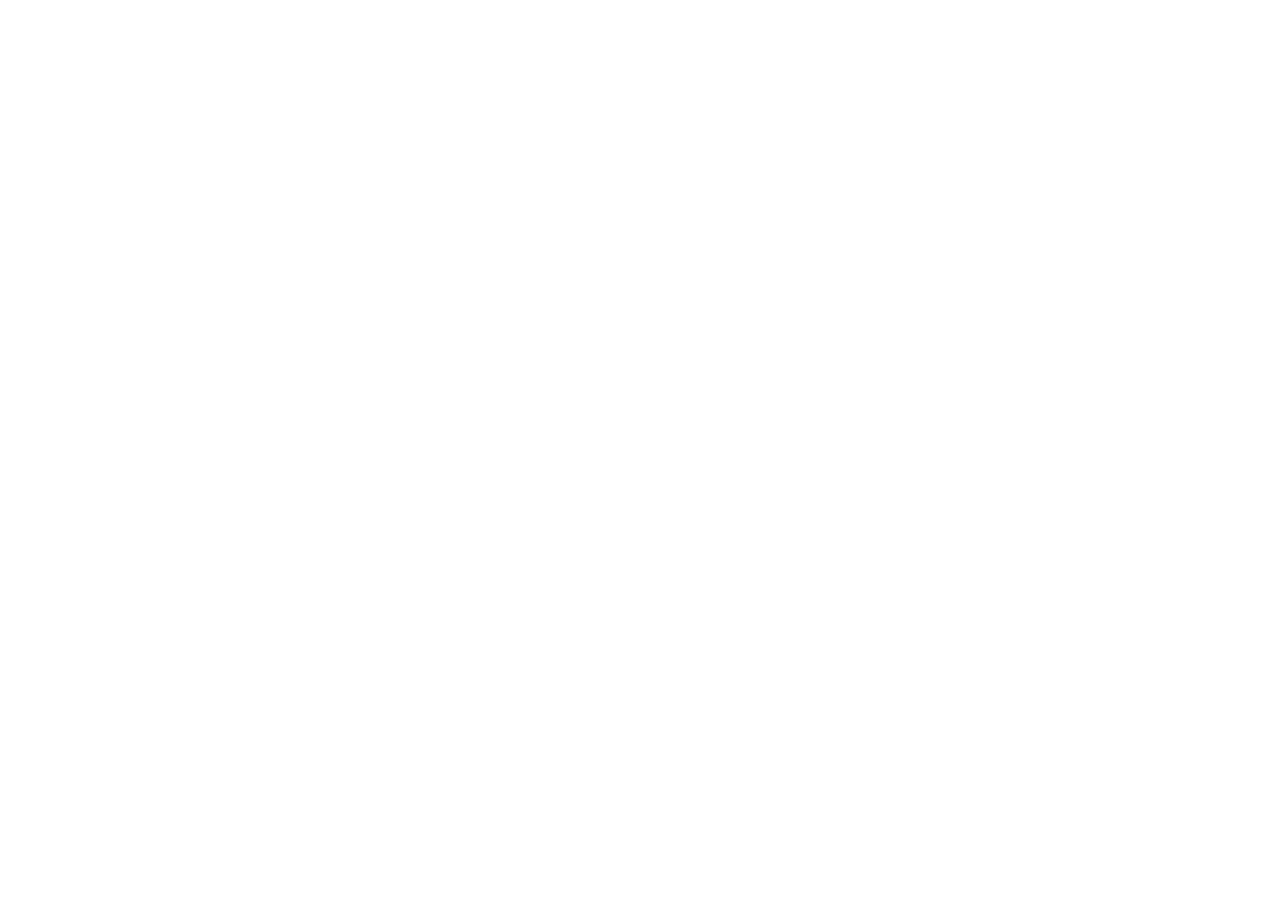
==== index.html @ 5b67c798 "blank project" ====
<!DOCTYPE html>
<html lang="en">

<head>
    <meta content="text/html" charset="UTF-8">
    <meta name="viewport" content="width=device-width, initial-scale=1">
    <meta name="description" content="Personal website/blog">
    <meta name="author" content="Mateusz Konach">
    <meta rel="icon" href="assets/img/favicon.ico">
    <title>MK developer </title>
    <link href="assets/css/font-awesome-4.7.0/css/font-awesome.min.css" rel="stylesheet">
    <!--[if lt IE 9]>
      <script src="https://oss.maxcdn.com/html5shiv/3.7.3/html5shiv.min.js"></script>
      <script src="https://oss.maxcdn.com/respond/1.4.2/respond.min.js"></script>
    <![endif]-->
</head>



<body>

    <!-- ============================= HEADER =============================  -->

    <header></header>

    <!-- ============================= HERO =============================  -->
    <section></section>

    <!-- ============================= OPT IN SECTION =============================  -->
    <section></section>

    <!-- ============================= BOOST YOUR INCOME =============================  -->

    <section></section>

    <!-- ============================= WHO BENEFITS =============================  -->

    <section></section>

    <!-- ============================= COURSE FEATURES =============================  -->

    <section></section>

    <!-- ============================= VIDEO FEATURE =============================  -->

    <section></section>

    <!-- ============================= INSTRUCTOR =============================  -->

    <section></section>

    <!-- ============================= TESTIMONALS =============================  -->

    <section></section>

    <!-- ============================= SIGN UP SECTION =============================  -->

    <section></section>


    <!-- ============================= FOOTER =============================  -->

    <footer></footer>

    <!-- ============================= MODAL =============================  -->

    <div></div>

    <!-- ============================= BOOTSTRAP CORE  =============================  -->
    <script src="https://code.jquery.com/jquery-3.1.1.min.js" integrity="sha256-hVVnYaiADRTO2PzUGmuLJr8BLUSjGIZsDYGmIJLv2b8=" crossorigin="anonymous"></script>
    <script src="assets/js/jquery-3.1.1.min.js"></script>
</body>

</html>
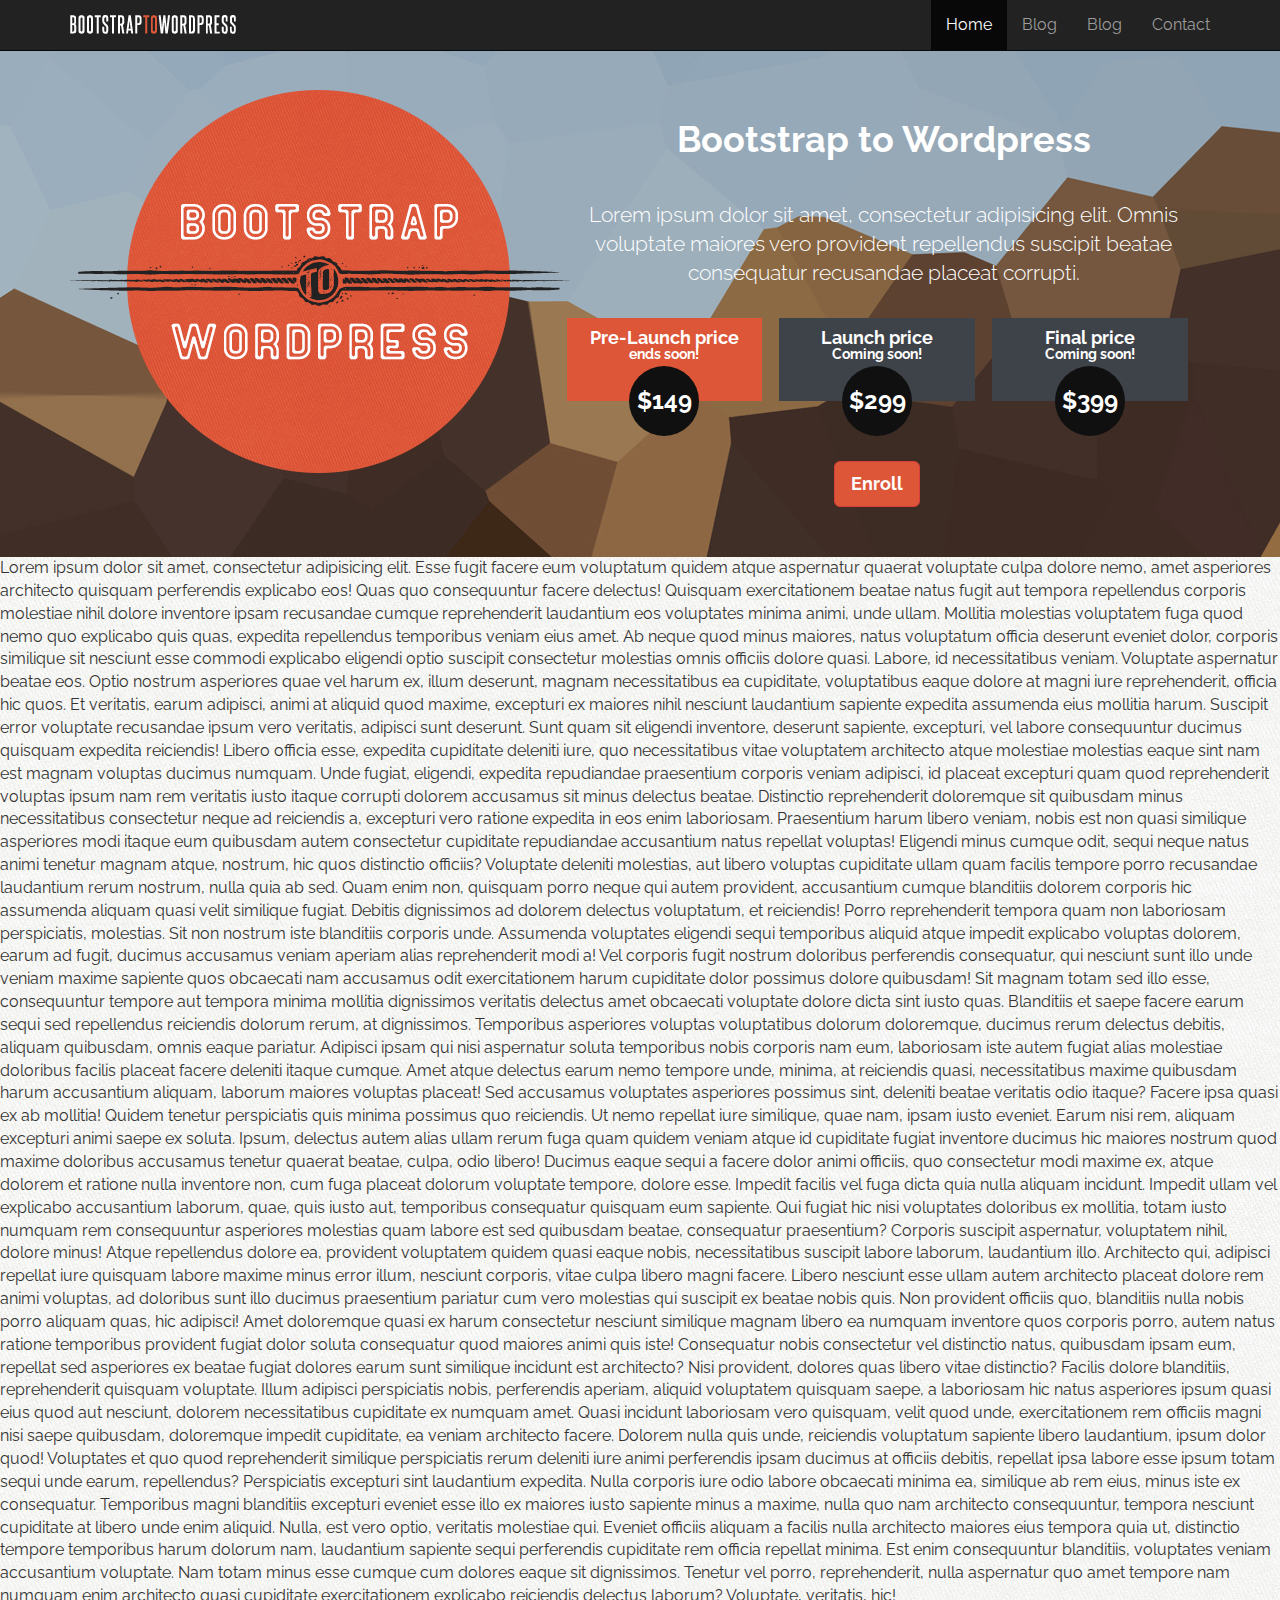
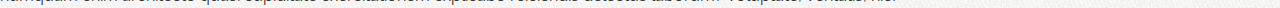
==== commit 30e1a392: "paralax effect" ====
--- a/index.html
+++ b/index.html
@@ -8,7 +8,15 @@
     <meta name="author" content="Mateusz Konach">
     <meta rel="icon" href="assets/img/favicon.ico">
     <title>MK developer </title>
+    <!--    Awesome icons-->
     <link href="assets/css/font-awesome-4.7.0/css/font-awesome.min.css" rel="stylesheet">
+    <!--    Css-->
+    <link rel="stylesheet" href="assets/css/bootstrap.min.css">
+    <link rel="stylesheet" href="assets/css/custom.css">
+    <!--    Google fonts-->
+
+    <link href="https://fonts.googleapis.com/css?family=Raleway:400,700" rel="stylesheet">
+    <link href="https://fonts.googleapis.com/css?family=Montserrat:400,400i,700,700i" rel="stylesheet">
     <!--[if lt IE 9]>
       <script src="https://oss.maxcdn.com/html5shiv/3.7.3/html5shiv.min.js"></script>
       <script src="https://oss.maxcdn.com/respond/1.4.2/respond.min.js"></script>
@@ -21,13 +29,82 @@
 
     <!-- ============================= HEADER =============================  -->
 
-    <header></header>
+    <header class="site-header" role="banner">
+        <!-- ============================= Navbar =============================  -->
+        <div class="navbar-wrapper">
+            <nav class="navbar navbar-inverse navbar-fixed-top" role="navigation">
+                <div class="container">
+                    <!-- Brand and toggle get grouped for better mobile display -->
+                    <div class="navbar-header">
+                        <button type="button" class="navbar-toggle collapsed" data-toggle="collapse" data-target=".navbar-collapse">
+                            <span class="sr-only">Toggle navigation</span>
+                            <span class="icon-bar"></span>
+                            <span class="icon-bar"></span>
+                            <span class="icon-bar"></span>
+                        </button>
+                        <a class="navbar-brand" href="#"><img src="assets/img/logo.png" alt="Bootstrap to Wordpress "></a>
+                    </div>
+
+                    <!-- Collect the nav links, forms, and other content for toggling -->
+                    <div class="collapse navbar-collapse">
+                        <ul class="nav navbar-nav navbar-right">
+                            <li class="active"><a href="#">Home</a></li>
+                            <li>
+                                <a href="blog.html">Blog</a>
+                            </li>
+                            <li>
+                                <a href="resources.html">Blog</a>
+                            </li>
+                            <li>
+                                <a href="contact.html">Contact</a>
+                            </li>
+                        </ul>
+                    </div>
+                    <!-- /.navbar-collapse -->
+                </div>
+                <!-- /.container-fluid -->
+            </nav>
+        </div>
+        <!--wrapper-->
+    </header>
 
     <!-- ============================= HERO =============================  -->
-    <section></section>
+    <section class="hero" data-type="background" data-speed="5">
+        <article>
+            <div class="container clearfix">
+                <div class="row">
+                    <div class="col-sm-5"><img src="assets/img/logo-badge.png" alt="Bootstrap to wordpress badge" class="logo"></div>
+                    <div class="col-sm-7 hero-text">
+                        <h1>Bootstrap to Wordpress</h1>
+                        <p class="lead">Lorem ipsum dolor sit amet, consectetur adipisicing elit. Omnis voluptate maiores vero provident repellendus suscipit beatae consequatur recusandae placeat corrupti.</p>
+                        <div class="price-timeline">
+
+                            <div class="price active">
+                                <h4> Pre-Launch price <small>ends soon!</small></h4>
+                                <span>$149</span></div>
+                            <div class="price ">
+
+                                <h4>Launch price <small>Coming soon!</small></h4>
+                                <span>$299</span>
+                            </div>
+                            <div class="price ">
+                                <h4>Final price <small>Coming soon!</small></h4>
+                                <span>$399</span></div>
+                        </div>
+                        <p>
+                            <a href="" class="btn btn-lg btn-danger">Enroll</a>
+                        </p>
+                    </div>
+                </div>
+            </div>
+        </article>
+    </section>
 
     <!-- ============================= OPT IN SECTION =============================  -->
-    <section></section>
+    <section>
+        Lorem ipsum dolor sit amet, consectetur adipisicing elit. Esse fugit facere eum voluptatum quidem atque aspernatur quaerat voluptate culpa dolore nemo, amet asperiores architecto quisquam perferendis explicabo eos! Quas quo consequuntur facere delectus! Quisquam exercitationem beatae natus fugit aut tempora repellendus corporis molestiae nihil dolore inventore ipsam recusandae cumque reprehenderit laudantium eos voluptates minima animi, unde ullam. Mollitia molestias voluptatem fuga quod nemo quo explicabo quis quas, expedita repellendus temporibus veniam eius amet. Ab neque quod minus maiores, natus voluptatum officia deserunt eveniet dolor, corporis similique sit nesciunt esse commodi explicabo eligendi optio suscipit consectetur molestias omnis officiis dolore quasi. Labore, id necessitatibus veniam. Voluptate aspernatur beatae eos. Optio nostrum asperiores quae vel harum ex, illum deserunt, magnam necessitatibus ea cupiditate, voluptatibus eaque dolore at magni iure reprehenderit, officia hic quos. Et veritatis, earum adipisci, animi at aliquid quod maxime, excepturi ex maiores nihil nesciunt laudantium sapiente expedita assumenda eius mollitia harum. Suscipit error voluptate recusandae ipsum vero veritatis, adipisci sunt deserunt. Sunt quam sit eligendi inventore, deserunt sapiente, excepturi, vel labore consequuntur ducimus quisquam expedita reiciendis! Libero officia esse, expedita cupiditate deleniti iure, quo necessitatibus vitae voluptatem architecto atque molestiae molestias eaque sint nam est magnam voluptas ducimus numquam. Unde fugiat, eligendi, expedita repudiandae praesentium corporis veniam adipisci, id placeat excepturi quam quod reprehenderit voluptas ipsum nam rem veritatis iusto itaque corrupti dolorem accusamus sit minus delectus beatae. Distinctio reprehenderit doloremque sit quibusdam minus necessitatibus consectetur neque ad reiciendis a, excepturi vero ratione expedita in eos enim laboriosam. Praesentium harum libero veniam, nobis est non quasi similique asperiores modi itaque eum quibusdam autem consectetur cupiditate repudiandae accusantium natus repellat voluptas! Eligendi minus cumque odit, sequi neque natus animi tenetur magnam atque, nostrum, hic quos distinctio officiis? Voluptate deleniti molestias, aut libero voluptas cupiditate ullam quam facilis tempore porro recusandae laudantium rerum nostrum, nulla quia ab sed. Quam enim non, quisquam porro neque qui autem provident, accusantium cumque blanditiis dolorem corporis hic assumenda aliquam quasi velit similique fugiat. Debitis dignissimos ad dolorem delectus voluptatum, et reiciendis! Porro reprehenderit tempora quam non laboriosam perspiciatis, molestias. Sit non nostrum iste blanditiis corporis unde. Assumenda voluptates eligendi sequi temporibus aliquid atque impedit explicabo voluptas dolorem, earum ad fugit, ducimus accusamus veniam aperiam alias reprehenderit modi a! Vel corporis fugit nostrum doloribus perferendis consequatur, qui nesciunt sunt illo unde veniam maxime sapiente quos obcaecati nam accusamus odit exercitationem harum cupiditate dolor possimus dolore quibusdam! Sit magnam totam sed illo esse, consequuntur tempore aut tempora minima mollitia dignissimos veritatis delectus amet obcaecati voluptate dolore dicta sint iusto quas. Blanditiis et saepe facere earum sequi sed repellendus reiciendis dolorum rerum, at dignissimos. Temporibus asperiores voluptas voluptatibus dolorum doloremque, ducimus rerum delectus debitis, aliquam quibusdam, omnis eaque pariatur. Adipisci ipsam qui nisi aspernatur soluta temporibus nobis corporis nam eum, laboriosam iste autem fugiat alias molestiae doloribus facilis placeat facere deleniti itaque cumque. Amet atque delectus earum nemo tempore unde, minima, at reiciendis quasi, necessitatibus maxime quibusdam harum accusantium aliquam, laborum maiores voluptas placeat! Sed accusamus voluptates asperiores possimus sint, deleniti beatae veritatis odio itaque? Facere ipsa quasi ex ab mollitia! Quidem tenetur perspiciatis quis minima possimus quo reiciendis. Ut nemo repellat iure similique, quae nam, ipsam iusto eveniet. Earum nisi rem, aliquam excepturi animi saepe ex soluta. Ipsum, delectus autem alias ullam rerum fuga quam quidem veniam atque id cupiditate fugiat inventore ducimus hic maiores nostrum quod maxime doloribus accusamus tenetur quaerat beatae, culpa, odio libero! Ducimus eaque sequi a facere dolor animi officiis, quo consectetur modi maxime ex, atque dolorem et ratione nulla inventore non, cum fuga placeat dolorum voluptate tempore, dolore esse. Impedit facilis vel fuga dicta quia nulla aliquam incidunt. Impedit ullam vel explicabo accusantium laborum, quae, quis iusto aut, temporibus consequatur quisquam eum sapiente. Qui fugiat hic nisi voluptates doloribus ex mollitia, totam iusto numquam rem consequuntur asperiores molestias quam labore est sed quibusdam beatae, consequatur praesentium? Corporis suscipit aspernatur, voluptatem nihil, dolore minus! Atque repellendus dolore ea, provident voluptatem quidem quasi eaque nobis, necessitatibus suscipit labore laborum, laudantium illo. Architecto qui, adipisci repellat iure quisquam labore maxime minus error illum, nesciunt corporis, vitae culpa libero magni facere. Libero nesciunt esse ullam autem architecto placeat dolore rem animi voluptas, ad doloribus sunt illo ducimus praesentium pariatur cum vero molestias qui suscipit ex beatae nobis quis. Non provident officiis quo, blanditiis nulla nobis porro aliquam quas, hic adipisci! Amet doloremque quasi ex harum consectetur nesciunt similique magnam libero ea numquam inventore quos corporis porro, autem natus ratione temporibus provident fugiat dolor soluta consequatur quod maiores animi quis iste! Consequatur nobis consectetur vel distinctio natus, quibusdam ipsam eum, repellat sed asperiores ex beatae fugiat dolores earum sunt similique incidunt est architecto? Nisi provident, dolores quas libero vitae distinctio? Facilis dolore blanditiis, reprehenderit quisquam voluptate. Illum adipisci perspiciatis nobis, perferendis aperiam, aliquid voluptatem quisquam saepe, a laboriosam hic natus asperiores ipsum quasi eius quod aut nesciunt, dolorem necessitatibus cupiditate ex numquam amet. Quasi incidunt laboriosam vero quisquam, velit quod unde, exercitationem rem officiis magni nisi saepe quibusdam, doloremque impedit cupiditate, ea veniam architecto facere. Dolorem nulla quis unde, reiciendis voluptatum sapiente libero laudantium, ipsum dolor quod! Voluptates et quo quod reprehenderit similique perspiciatis rerum deleniti iure animi perferendis ipsam ducimus at officiis debitis, repellat ipsa labore esse ipsum totam sequi unde earum, repellendus? Perspiciatis excepturi sint laudantium expedita. Nulla corporis iure odio labore obcaecati minima ea, similique ab rem eius, minus iste ex consequatur. Temporibus magni blanditiis excepturi eveniet esse illo ex maiores iusto sapiente minus a maxime, nulla quo nam architecto consequuntur, tempora nesciunt cupiditate at libero unde enim aliquid. Nulla, est vero optio, veritatis molestiae qui. Eveniet officiis aliquam a facilis nulla architecto maiores eius tempora quia ut, distinctio tempore temporibus harum dolorum nam, laudantium sapiente sequi perferendis cupiditate rem officia repellat minima. Est enim consequuntur blanditiis, voluptates veniam accusantium voluptate. Nam totam minus esse cumque cum dolores eaque sit dignissimos. Tenetur vel porro, reprehenderit, nulla aspernatur quo amet tempore nam numquam enim architecto quasi cupiditate exercitationem explicabo reiciendis delectus laborum? Voluptate, veritatis, hic!
+
+    </section>
 
     <!-- ============================= BOOST YOUR INCOME =============================  -->
 
@@ -69,6 +146,8 @@
     <!-- ============================= BOOTSTRAP CORE  =============================  -->
     <script src="https://code.jquery.com/jquery-3.1.1.min.js" integrity="sha256-hVVnYaiADRTO2PzUGmuLJr8BLUSjGIZsDYGmIJLv2b8=" crossorigin="anonymous"></script>
     <script src="assets/js/jquery-3.1.1.min.js"></script>
+    <script src="assets/js/bootstrap.min.js"></script>
+    <script src="assets/js/main.js"></script>
 </body>
 
 </html>--- a/assets/css/custom.css
+++ b/assets/css/custom.css
@@ -0,0 +1,118 @@
+/* GENERAL*/
+
+body {
+    margin-top: 50px;
+    font-family: 'Monsterrat', 'Raleway', Helvetica, sans-serif;
+    font-size: 16px;
+    background: url(../img/tile.jpg) top left repeat;
+}
+
+
+/* GLOBAL */
+
+h1,
+h2,
+h3,
+h4,
+h5,
+h6 {
+    -webkit-font-smoothing: antialiased;
+    text-rendering: optimizeLegibility;
+    font-weight: bold;
+}
+
+h1 {
+    font-weight: 3em;
+}
+
+h1,
+h2 {
+    margin: 0 0 40px;
+}
+
+h3 {
+    margin: 20px 0;
+}
+
+h4 {
+    font-size: 18px;
+}
+
+.btn {
+    font-weight: bold;
+}
+
+.btn-danger {
+    background-color: #dd5638;
+    border-collapse: #d95131;
+}
+
+
+/* HERO */
+
+.hero {
+    background: url(../img/hero-bg.jpg) 50% 0 repeat fixed;
+    min-height: 500px;
+    padding: 40px 0;
+    color: white;
+    -webkit-font-smoothing: antialiased;
+    text-rendering: optimizeLegibility;
+}
+
+.hero article {
+    width: 100%;
+    text-align: center;
+}
+
+.hero .hero-text {
+    margin-top: 30px;
+}
+
+.price-timeline {
+    margin: 30px 0 60px;
+    text-align: center;
+}
+
+.price-timeline .price {
+    display: inline-block;
+    margin: 0 2% 0 0;
+    width: 30%;
+    background: #3e4249;
+    padding: 10px 20px 30px;
+    position: relative;
+    vertical-align: top;
+}
+
+.price-timeline .price.active {
+    background: #dd5638;
+}
+
+.price-timeline .price span {
+    background: #101010;
+    display: block;
+    height: 70px;
+    width: 70px;
+    text-align: center;
+    line-height: 70px;
+    font-weight: bold;
+    font-size: 24px;
+    border-radius: 50%;
+    position: absolute;
+    bottom: -35px;
+    left: 50%;
+    margin-left: -35px;
+}
+
+.price-timeline h4 {
+    margin: 0 0 10px;
+}
+
+.price-timeline h4 small {
+    color: white;
+    font-weight: bold;
+    display: block;
+}
+
+.hero .btn {
+    margin: 0 2% 0 0;
+}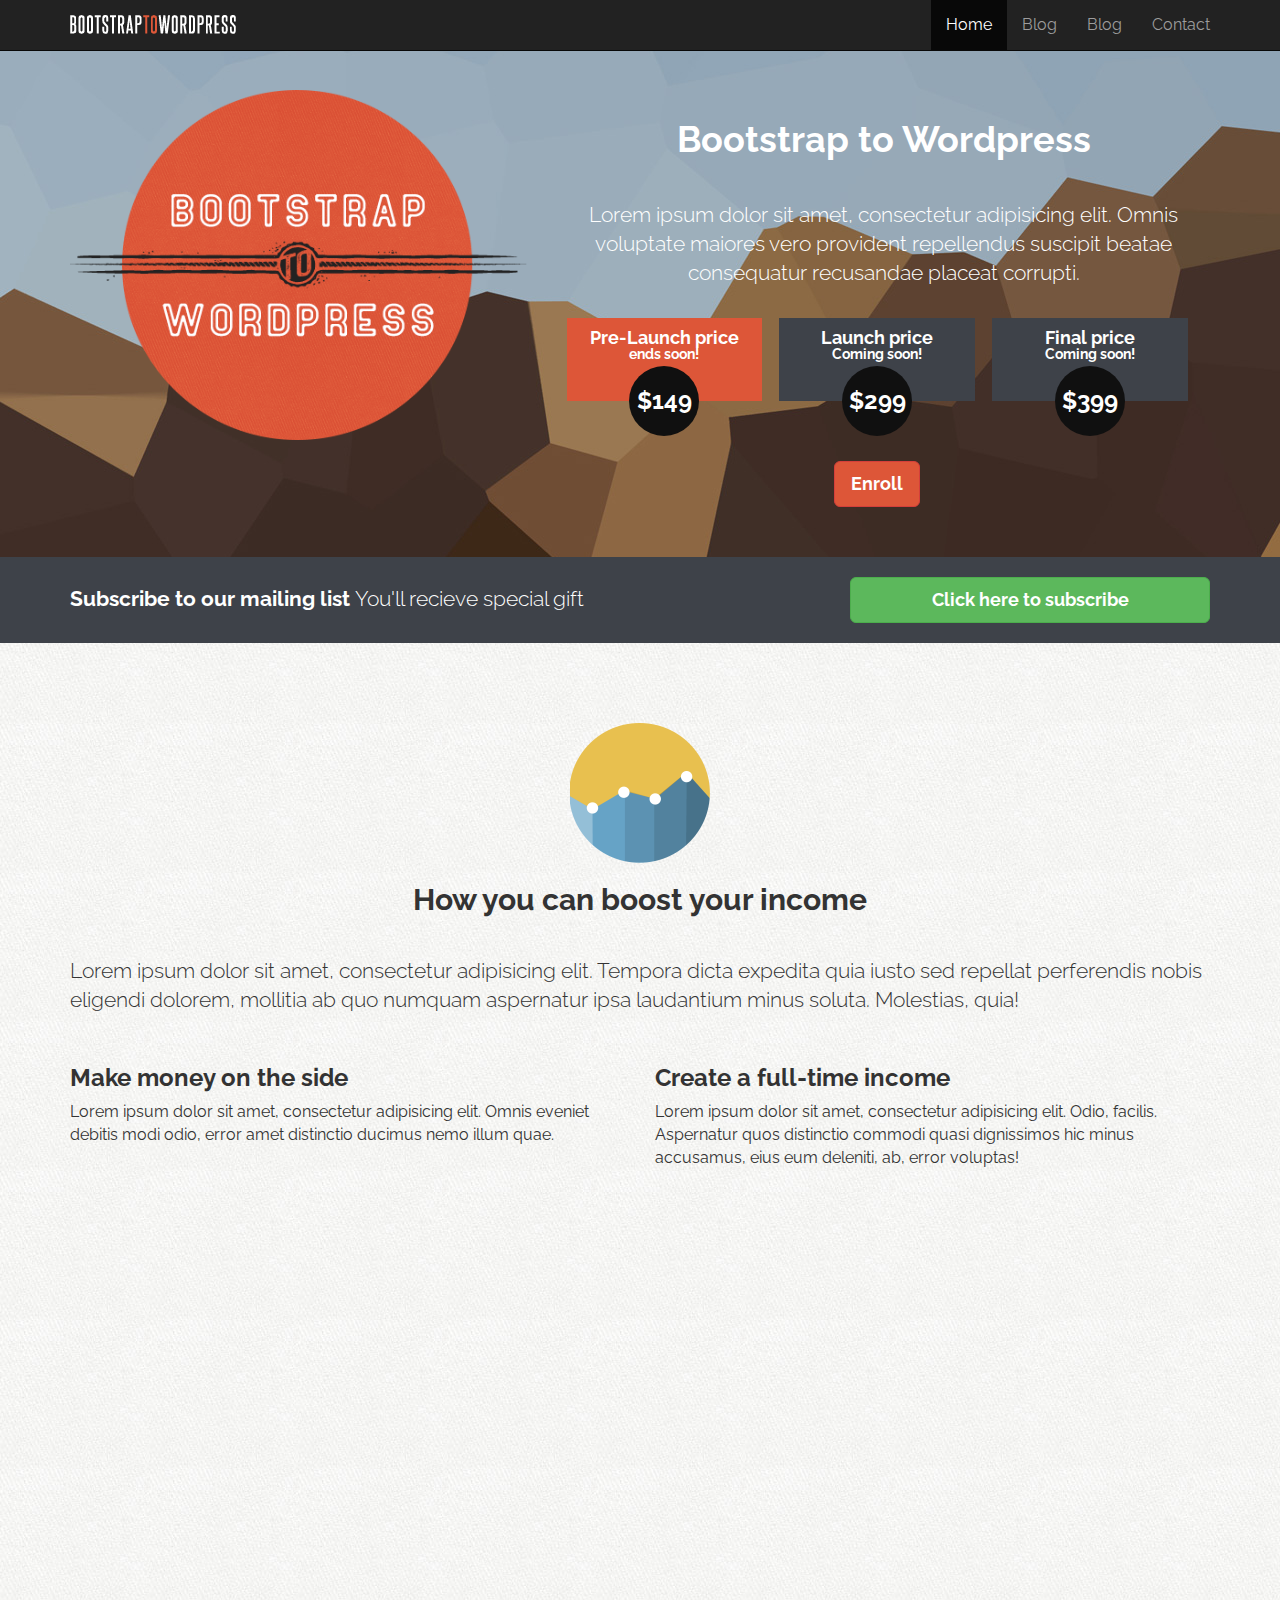
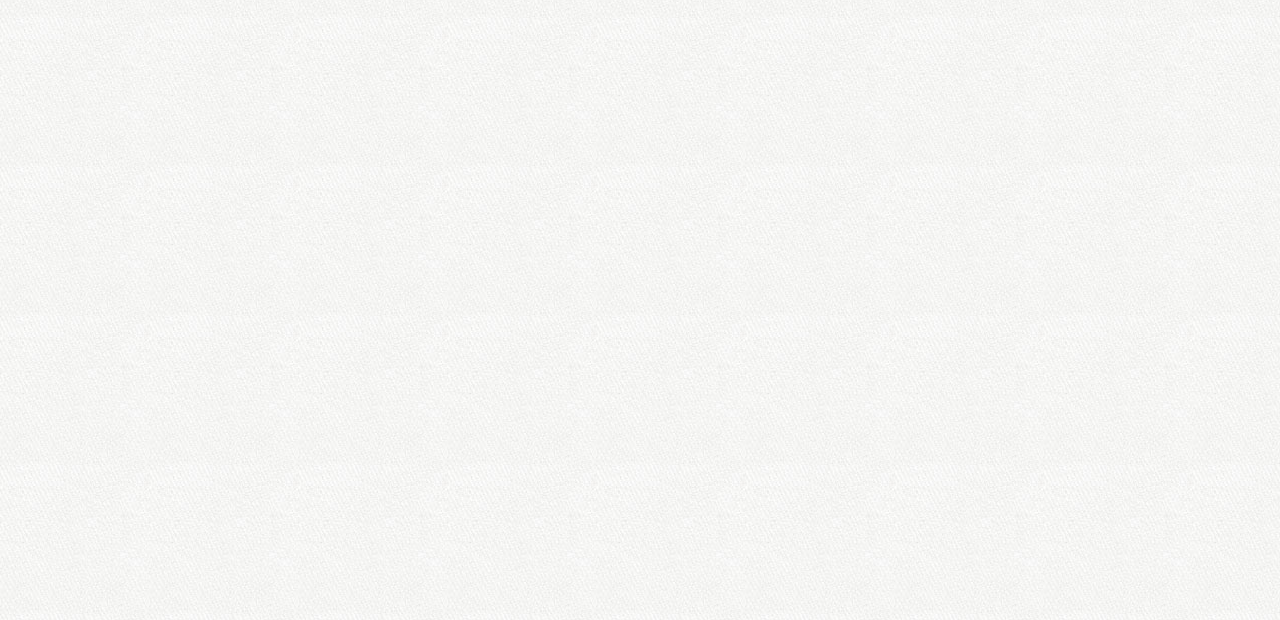
==== commit ff37d73c: "boost your income" ====
--- a/index.html
+++ b/index.html
@@ -101,14 +101,40 @@
     </section>
 
     <!-- ============================= OPT IN SECTION =============================  -->
-    <section>
-        Lorem ipsum dolor sit amet, consectetur adipisicing elit. Esse fugit facere eum voluptatum quidem atque aspernatur quaerat voluptate culpa dolore nemo, amet asperiores architecto quisquam perferendis explicabo eos! Quas quo consequuntur facere delectus! Quisquam exercitationem beatae natus fugit aut tempora repellendus corporis molestiae nihil dolore inventore ipsam recusandae cumque reprehenderit laudantium eos voluptates minima animi, unde ullam. Mollitia molestias voluptatem fuga quod nemo quo explicabo quis quas, expedita repellendus temporibus veniam eius amet. Ab neque quod minus maiores, natus voluptatum officia deserunt eveniet dolor, corporis similique sit nesciunt esse commodi explicabo eligendi optio suscipit consectetur molestias omnis officiis dolore quasi. Labore, id necessitatibus veniam. Voluptate aspernatur beatae eos. Optio nostrum asperiores quae vel harum ex, illum deserunt, magnam necessitatibus ea cupiditate, voluptatibus eaque dolore at magni iure reprehenderit, officia hic quos. Et veritatis, earum adipisci, animi at aliquid quod maxime, excepturi ex maiores nihil nesciunt laudantium sapiente expedita assumenda eius mollitia harum. Suscipit error voluptate recusandae ipsum vero veritatis, adipisci sunt deserunt. Sunt quam sit eligendi inventore, deserunt sapiente, excepturi, vel labore consequuntur ducimus quisquam expedita reiciendis! Libero officia esse, expedita cupiditate deleniti iure, quo necessitatibus vitae voluptatem architecto atque molestiae molestias eaque sint nam est magnam voluptas ducimus numquam. Unde fugiat, eligendi, expedita repudiandae praesentium corporis veniam adipisci, id placeat excepturi quam quod reprehenderit voluptas ipsum nam rem veritatis iusto itaque corrupti dolorem accusamus sit minus delectus beatae. Distinctio reprehenderit doloremque sit quibusdam minus necessitatibus consectetur neque ad reiciendis a, excepturi vero ratione expedita in eos enim laboriosam. Praesentium harum libero veniam, nobis est non quasi similique asperiores modi itaque eum quibusdam autem consectetur cupiditate repudiandae accusantium natus repellat voluptas! Eligendi minus cumque odit, sequi neque natus animi tenetur magnam atque, nostrum, hic quos distinctio officiis? Voluptate deleniti molestias, aut libero voluptas cupiditate ullam quam facilis tempore porro recusandae laudantium rerum nostrum, nulla quia ab sed. Quam enim non, quisquam porro neque qui autem provident, accusantium cumque blanditiis dolorem corporis hic assumenda aliquam quasi velit similique fugiat. Debitis dignissimos ad dolorem delectus voluptatum, et reiciendis! Porro reprehenderit tempora quam non laboriosam perspiciatis, molestias. Sit non nostrum iste blanditiis corporis unde. Assumenda voluptates eligendi sequi temporibus aliquid atque impedit explicabo voluptas dolorem, earum ad fugit, ducimus accusamus veniam aperiam alias reprehenderit modi a! Vel corporis fugit nostrum doloribus perferendis consequatur, qui nesciunt sunt illo unde veniam maxime sapiente quos obcaecati nam accusamus odit exercitationem harum cupiditate dolor possimus dolore quibusdam! Sit magnam totam sed illo esse, consequuntur tempore aut tempora minima mollitia dignissimos veritatis delectus amet obcaecati voluptate dolore dicta sint iusto quas. Blanditiis et saepe facere earum sequi sed repellendus reiciendis dolorum rerum, at dignissimos. Temporibus asperiores voluptas voluptatibus dolorum doloremque, ducimus rerum delectus debitis, aliquam quibusdam, omnis eaque pariatur. Adipisci ipsam qui nisi aspernatur soluta temporibus nobis corporis nam eum, laboriosam iste autem fugiat alias molestiae doloribus facilis placeat facere deleniti itaque cumque. Amet atque delectus earum nemo tempore unde, minima, at reiciendis quasi, necessitatibus maxime quibusdam harum accusantium aliquam, laborum maiores voluptas placeat! Sed accusamus voluptates asperiores possimus sint, deleniti beatae veritatis odio itaque? Facere ipsa quasi ex ab mollitia! Quidem tenetur perspiciatis quis minima possimus quo reiciendis. Ut nemo repellat iure similique, quae nam, ipsam iusto eveniet. Earum nisi rem, aliquam excepturi animi saepe ex soluta. Ipsum, delectus autem alias ullam rerum fuga quam quidem veniam atque id cupiditate fugiat inventore ducimus hic maiores nostrum quod maxime doloribus accusamus tenetur quaerat beatae, culpa, odio libero! Ducimus eaque sequi a facere dolor animi officiis, quo consectetur modi maxime ex, atque dolorem et ratione nulla inventore non, cum fuga placeat dolorum voluptate tempore, dolore esse. Impedit facilis vel fuga dicta quia nulla aliquam incidunt. Impedit ullam vel explicabo accusantium laborum, quae, quis iusto aut, temporibus consequatur quisquam eum sapiente. Qui fugiat hic nisi voluptates doloribus ex mollitia, totam iusto numquam rem consequuntur asperiores molestias quam labore est sed quibusdam beatae, consequatur praesentium? Corporis suscipit aspernatur, voluptatem nihil, dolore minus! Atque repellendus dolore ea, provident voluptatem quidem quasi eaque nobis, necessitatibus suscipit labore laborum, laudantium illo. Architecto qui, adipisci repellat iure quisquam labore maxime minus error illum, nesciunt corporis, vitae culpa libero magni facere. Libero nesciunt esse ullam autem architecto placeat dolore rem animi voluptas, ad doloribus sunt illo ducimus praesentium pariatur cum vero molestias qui suscipit ex beatae nobis quis. Non provident officiis quo, blanditiis nulla nobis porro aliquam quas, hic adipisci! Amet doloremque quasi ex harum consectetur nesciunt similique magnam libero ea numquam inventore quos corporis porro, autem natus ratione temporibus provident fugiat dolor soluta consequatur quod maiores animi quis iste! Consequatur nobis consectetur vel distinctio natus, quibusdam ipsam eum, repellat sed asperiores ex beatae fugiat dolores earum sunt similique incidunt est architecto? Nisi provident, dolores quas libero vitae distinctio? Facilis dolore blanditiis, reprehenderit quisquam voluptate. Illum adipisci perspiciatis nobis, perferendis aperiam, aliquid voluptatem quisquam saepe, a laboriosam hic natus asperiores ipsum quasi eius quod aut nesciunt, dolorem necessitatibus cupiditate ex numquam amet. Quasi incidunt laboriosam vero quisquam, velit quod unde, exercitationem rem officiis magni nisi saepe quibusdam, doloremque impedit cupiditate, ea veniam architecto facere. Dolorem nulla quis unde, reiciendis voluptatum sapiente libero laudantium, ipsum dolor quod! Voluptates et quo quod reprehenderit similique perspiciatis rerum deleniti iure animi perferendis ipsam ducimus at officiis debitis, repellat ipsa labore esse ipsum totam sequi unde earum, repellendus? Perspiciatis excepturi sint laudantium expedita. Nulla corporis iure odio labore obcaecati minima ea, similique ab rem eius, minus iste ex consequatur. Temporibus magni blanditiis excepturi eveniet esse illo ex maiores iusto sapiente minus a maxime, nulla quo nam architecto consequuntur, tempora nesciunt cupiditate at libero unde enim aliquid. Nulla, est vero optio, veritatis molestiae qui. Eveniet officiis aliquam a facilis nulla architecto maiores eius tempora quia ut, distinctio tempore temporibus harum dolorum nam, laudantium sapiente sequi perferendis cupiditate rem officia repellat minima. Est enim consequuntur blanditiis, voluptates veniam accusantium voluptate. Nam totam minus esse cumque cum dolores eaque sit dignissimos. Tenetur vel porro, reprehenderit, nulla aspernatur quo amet tempore nam numquam enim architecto quasi cupiditate exercitationem explicabo reiciendis delectus laborum? Voluptate, veritatis, hic!
+    <section class="optin">
+        <div class="container">
+            <div class="row">
+                <div class="col-sm-8">
+                    <p class="lead"><strong>Subscribe to our mailing list </strong> You'll recieve special gift</p>
+                </div>
+                <div class="col-sm-4">
+                    <button class="btn btn-success btn-lg btn-block" data-toggle="modal" data-target=".myModal">Click here to subscribe</button>
+                </div>
+            </div>
+        </div>
 
     </section>
 
     <!-- ============================= BOOST YOUR INCOME =============================  -->
 
-    <section></section>
+    <section class="boost-income">
+        <div class="container">
+            <div class="section-header"><img src="assets/img/icon-boost.png" alt="Chart">
+                <h2>How you can boost your income</h2></div>
+            <p class="lead">Lorem ipsum dolor sit amet, consectetur adipisicing elit. Tempora dicta expedita quia iusto sed repellat perferendis nobis eligendi dolorem, mollitia ab quo numquam aspernatur ipsa laudantium minus soluta. Molestias, quia!</p>
+            <div class="row">
+                <div class="col-sm-6">
+                    <h3>Make money on the side</h3>
+                    <p>Lorem ipsum dolor sit amet, consectetur adipisicing elit. Omnis eveniet debitis modi odio, error amet distinctio ducimus nemo illum quae.</p>
+                </div>
+                <div class="col-sm-6">
+                    <h3>Create a full-time income</h3>
+                    <p>Lorem ipsum dolor sit amet, consectetur adipisicing elit. Odio, facilis. Aspernatur quos distinctio commodi quasi dignissimos hic minus accusamus, eius eum deleniti, ab, error voluptas!</p>
+                </div>
+
+            </div>
+        </div>
+    </section>
 
     <!-- ============================= WHO BENEFITS =============================  -->
 
@@ -141,7 +167,31 @@
 
     <!-- ============================= MODAL =============================  -->
 
-    <div></div>
+    <div class="modal fade myModal">
+        <div class="modal-dialog">
+            <div class="modal-content">
+                <div class="modal-header">
+                    <button type="button" class="close" data-dismiss="modal"><span aria-hidden="true">&times;</span><span class="sr-only">Close</span></button>
+                    <h4 class="modal-title myModalLabel"><i class="fa fa-envelope"></i> Subscribe to our mailing list</h4>
+                </div>
+                <div class="modal-body">
+                    <p>Lorem ipsum dolor sit amet, consectetur adipisicing elit. Deserunt magni atque magnam placeat et officiis iure veritatis velit quaerat quae.</p>
+                    <form action="" class="form-inline" role="form">
+                        <div class="form-group">
+                            <label class='sr-only' for="subscribe-name">Your first name</label>
+                            <input type="text" class="form-control subscribe-name" placeholder="Your first name">
+                            <label class='sr-only' for="subscribe-email">Your email</label>
+                            <input type="text" class="form-control subscribe-email" placeholder="Your email">
+                            <input type="submit" class="btn btn-danger" value="Subscribe!">
+                        </div>
+                    </form>
+
+                    <hr>
+                    <p><small>Lorem ipsum dolor sit amet, consectetur adipisicing elit. Porro quia quod cum impedit animi fugit harum ducimus voluptates alias! Nostrum tempore, consectetur magni illum reprehenderit!</small></p>
+                </div>
+            </div>
+        </div>
+    </div>
 
     <!-- ============================= BOOTSTRAP CORE  =============================  -->
     <script src="https://code.jquery.com/jquery-3.1.1.min.js" integrity="sha256-hVVnYaiADRTO2PzUGmuLJr8BLUSjGIZsDYGmIJLv2b8=" crossorigin="anonymous"></script>
--- a/assets/css/custom.css
+++ b/assets/css/custom.css
@@ -38,6 +38,14 @@
     font-size: 18px;
 }
 
+button,
+input,
+.btn,
+a.btn {
+    text-rendering: optimizeLegibility;
+    color: white;
+}
+
 .btn {
     font-weight: bold;
 }
@@ -45,6 +53,10 @@
 .btn-danger {
     background-color: #dd5638;
     border-collapse: #d95131;
+}
+
+img {
+    max-width: 100%
 }
 
 
@@ -55,7 +67,6 @@
     min-height: 500px;
     padding: 40px 0;
     color: white;
-    -webkit-font-smoothing: antialiased;
     text-rendering: optimizeLegibility;
 }
 
@@ -115,4 +126,35 @@
 
 .hero .btn {
     margin: 0 2% 0 0;
+}
+
+
+/* LAYOUT  */
+
+section {
+    padding: 80px 0;
+}
+
+.section-header {
+    text-align: center;
+}
+
+section h2 {
+    margin: 20px 0 40px;
+}
+
+section h3 {
+    margin: 30px 0 10px;
+}
+
+.optin {
+    background: #3e4249;
+    padding: 20px 0;
+    color: white;
+    text-rendering: optimizeLegibility;
+    font-size: 1.2em;
+}
+
+.optin p {
+    margin: 7px 0 0 0;
 }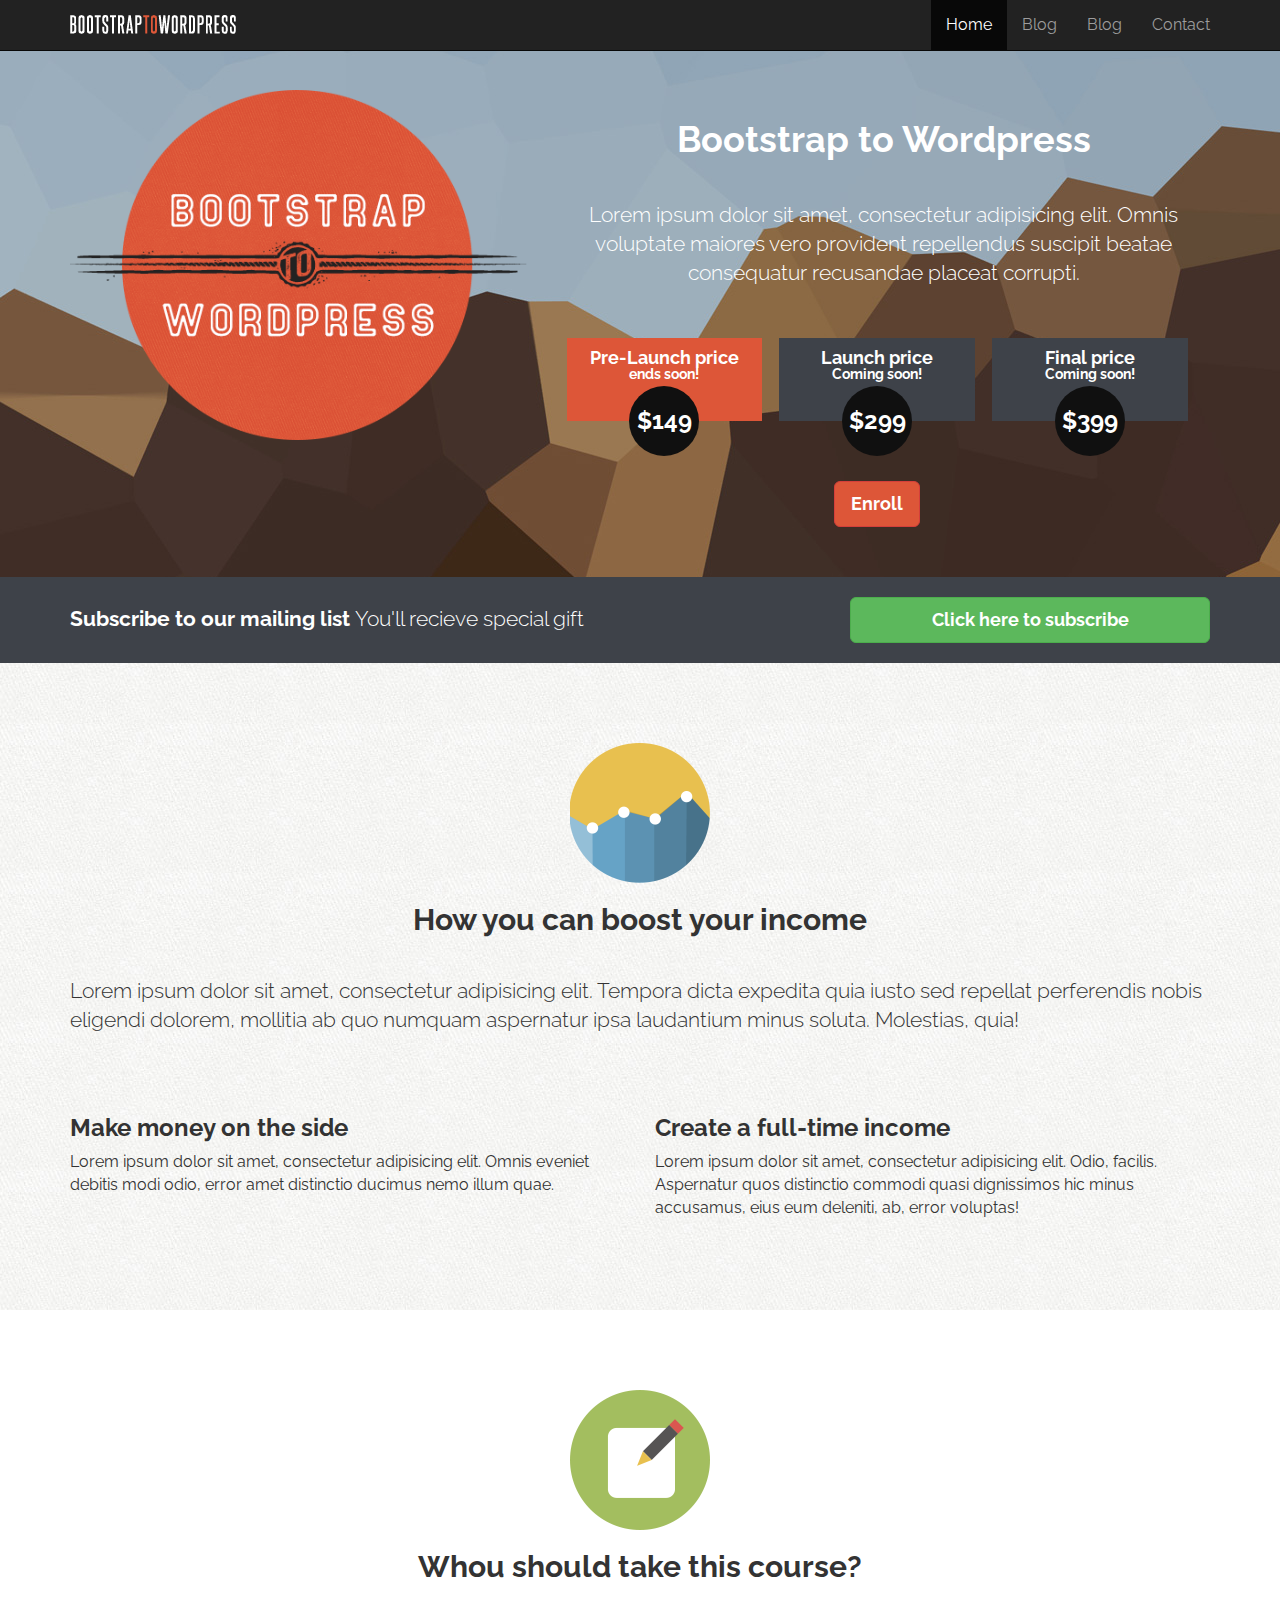
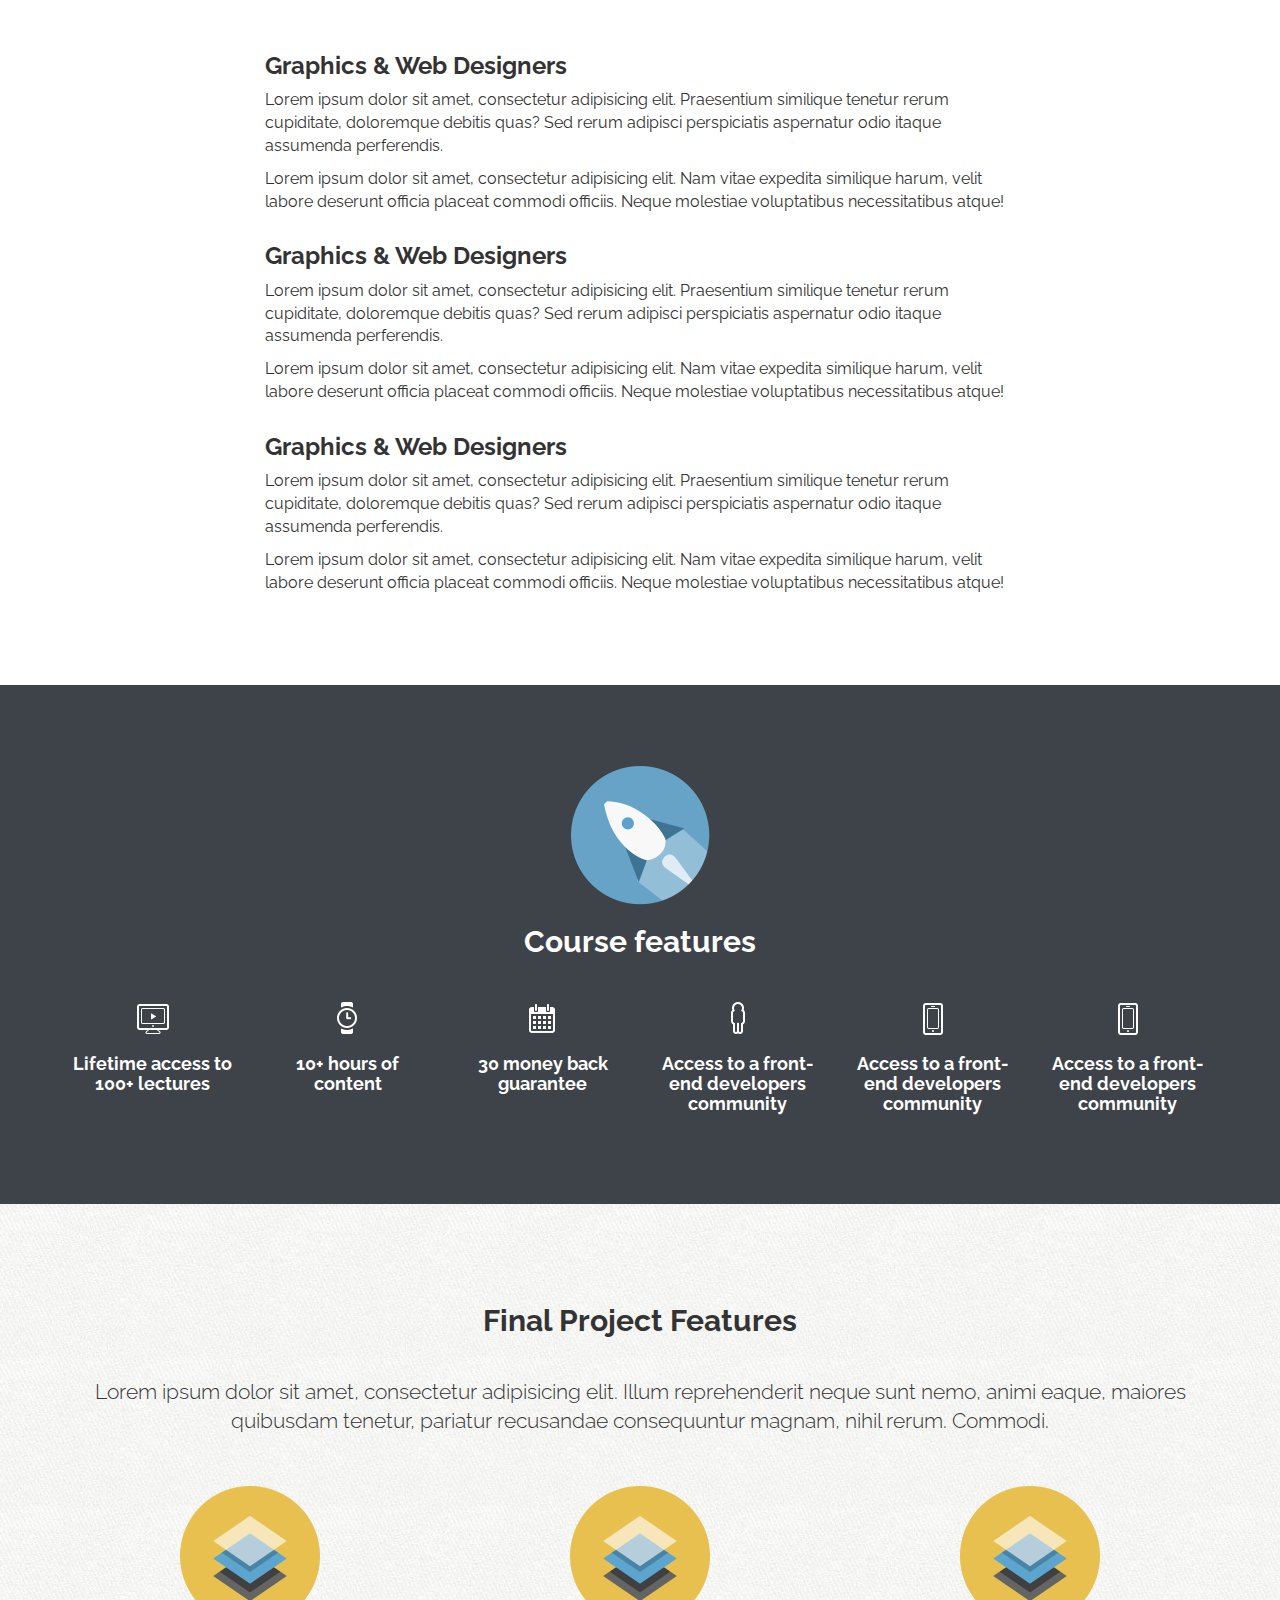
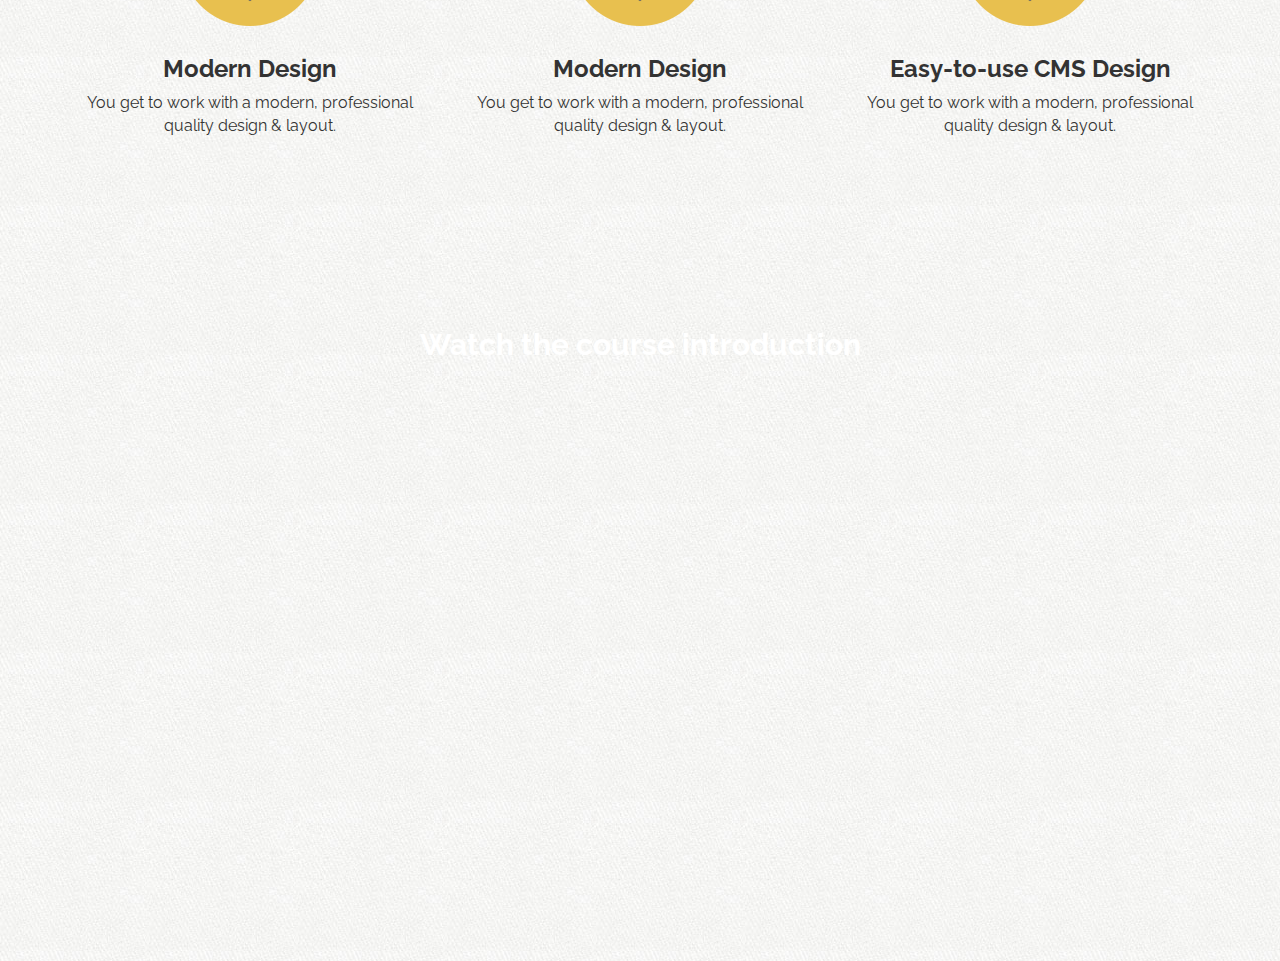
==== commit 93b7e938: "video" ====
--- a/index.html
+++ b/index.html
@@ -136,17 +136,91 @@
         </div>
     </section>
 
-    <!-- ============================= WHO BENEFITS =============================  -->
-
-    <section></section>
+    <!-- ============================= WHO SHOULD TAKE THIS COURSE =============================  -->
+
+    <section class="who-benefits">
+        <div class="container">
+            <div class="section-header"><img src="assets/img/icon-pad.png" alt="Pad and pencil">
+                <h2>Whou should take this course?</h2></div>
+            <div class="row">
+                <div class="col-sm-8 col-sm-offset-2">
+                    <h3>Graphics &amp; Web Designers</h3>
+                    <p>Lorem ipsum dolor sit amet, consectetur adipisicing elit. Praesentium similique tenetur rerum cupiditate, doloremque debitis quas? Sed rerum adipisci perspiciatis aspernatur odio itaque assumenda perferendis.</p>
+                    <p>Lorem ipsum dolor sit amet, consectetur adipisicing elit. Nam vitae expedita similique harum, velit labore deserunt officia placeat commodi officiis. Neque molestiae voluptatibus necessitatibus atque!</p>
+
+                    <h3>Graphics &amp; Web Designers</h3>
+                    <p>Lorem ipsum dolor sit amet, consectetur adipisicing elit. Praesentium similique tenetur rerum cupiditate, doloremque debitis quas? Sed rerum adipisci perspiciatis aspernatur odio itaque assumenda perferendis.</p>
+                    <p>Lorem ipsum dolor sit amet, consectetur adipisicing elit. Nam vitae expedita similique harum, velit labore deserunt officia placeat commodi officiis. Neque molestiae voluptatibus necessitatibus atque!</p>
+
+                    <h3>Graphics &amp; Web Designers</h3>
+                    <p>Lorem ipsum dolor sit amet, consectetur adipisicing elit. Praesentium similique tenetur rerum cupiditate, doloremque debitis quas? Sed rerum adipisci perspiciatis aspernatur odio itaque assumenda perferendis.</p>
+                    <p>Lorem ipsum dolor sit amet, consectetur adipisicing elit. Nam vitae expedita similique harum, velit labore deserunt officia placeat commodi officiis. Neque molestiae voluptatibus necessitatibus atque!</p>
+                </div>
+            </div>
+        </div>
+    </section>
 
     <!-- ============================= COURSE FEATURES =============================  -->
 
-    <section></section>
+    <section class="course-features">
+        <div class="container">
+            <div class="section-header">
+                <img src="assets/img/icon-rocket.png" alt="Rocket">
+                <h2>Course features</h2>
+            </div>
+
+            <div class="row">
+
+                <div class="col-sm-2"><i class="ci ci-computer"></i>
+                    <h4>Lifetime access to 100+ lectures</h4></div>
+                <div class="col-sm-2"><i class="ci ci-watch"></i>
+                    <h4>10+ hours of content</h4></div>
+                <div class="col-sm-2"><i class="ci ci-calendar"></i>
+                    <h4>30 money back guarantee</h4></div>
+                <div class="col-sm-2"><i class="ci ci-instructor"></i>
+                    <h4>Access to a front-end developers community</h4></div>
+                <div class="col-sm-2"><i class="ci ci-device"></i>
+                    <h4>Access to a front-end developers community</h4></div>
+                <div class="col-sm-2"><i class="ci ci-device"></i>
+                    <h4>Access to a front-end developers community</h4></div>
+            </div>
+        </div>
+    </section>
+
+    <!-- ============================= PROJECT FEATURES =============================  -->
+
+    <section class="project-features">
+        <div class="container">
+            <h2>Final Project Features</h2>
+            <p class="lead">Lorem ipsum dolor sit amet, consectetur adipisicing elit. Illum reprehenderit neque sunt nemo, animi eaque, maiores quibusdam tenetur, pariatur recusandae consequuntur magnam, nihil rerum. Commodi.</p>
+            <div class="row">
+                <div class="col-sm-4"><img src="assets/img/icon-design.png" alt="Design">
+                    <h3>Modern Design</h3>
+                    <p>You get to work with a modern, professional quality design &amp; layout.</p>
+                </div>
+                <div class="col-sm-4"><img src="assets/img/icon-design.png" alt="Code">
+                    <h3>Modern Design</h3>
+                    <p>You get to work with a modern, professional quality design &amp; layout.</p>
+                </div>
+                <div class="col-sm-4"><img src="assets/img/icon-design.png" alt="Cms">
+                    <h3>Easy-to-use CMS Design</h3>
+                    <p>You get to work with a modern, professional quality design &amp; layout.</p>
+                </div>
+            </div>
+        </div>
+    </section>
 
     <!-- ============================= VIDEO FEATURE =============================  -->
 
-    <section></section>
+    <section class="video-feature">
+        <div class="container">
+            <div class="row">
+                <div class="col-sm-8 col-sm-offset-2">
+                    <h2>Watch the course introduction</h2>
+                </div>
+            </div>
+        </div>
+    </section>
 
     <!-- ============================= INSTRUCTOR =============================  -->
 
--- a/assets/css/custom.css
+++ b/assets/css/custom.css
@@ -129,6 +129,77 @@
 }
 
 
+/* WHO BENEFITS */
+
+.who-benefits {
+    background-color: white;
+}
+
+
+/* COURSE FEATURES */
+
+.course-features {
+    background: #3e4249;
+    color: white;
+    text-align: center;
+}
+
+
+/* COURSE FEATURES */
+
+.project-features {
+    text-align: center;
+}
+
+.lead {
+    margin-bottom: 50px;
+}
+
+
+/* VIDEO FEATURE */
+
+.video-feature {
+    background: url(../img/stuff-bg.jpg) 50% 100% repeat fixed;
+    background-size: cover;
+    text-align: center;
+    color: white;
+}
+
+
+/* CUSTOM ICON SPRITES*/
+
+i.ci {
+    display: inline-block;
+    height: 40px;
+    width: 40px;
+    background: url(../img/icon-sprite.png) no-repeat;
+}
+
+.ci.ci-computer {
+    background-position: 0 0;
+}
+
+.ci.ci-watch {
+    background-position: -40px 0;
+}
+
+.ci.ci-device {
+    background-position: -200px 0;
+}
+
+.ci.ci-community {
+    background-position: -120px 0;
+}
+
+.ci.ci-calendar {
+    background-position: -80px 0;
+}
+
+.ci.ci-instructor {
+    background-position: -160px 0;
+}
+
+
 /* LAYOUT  */
 
 section {
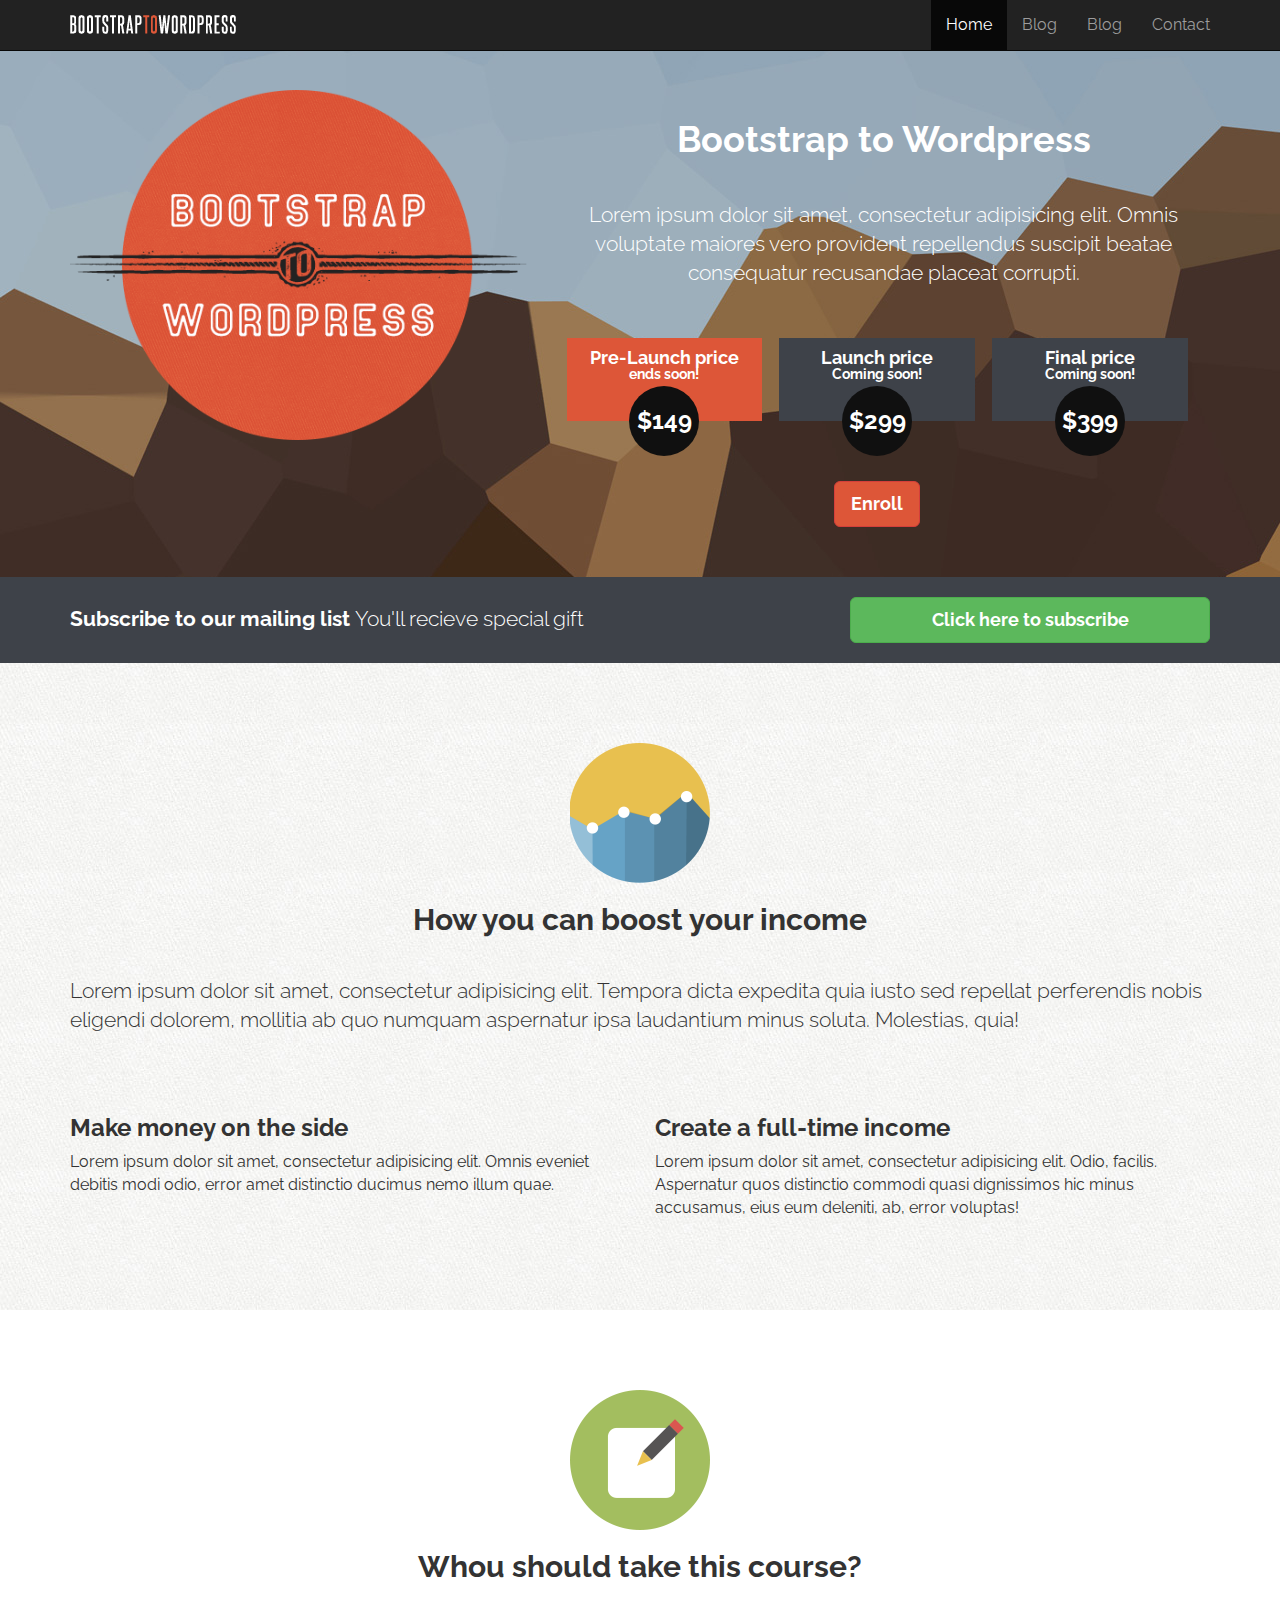
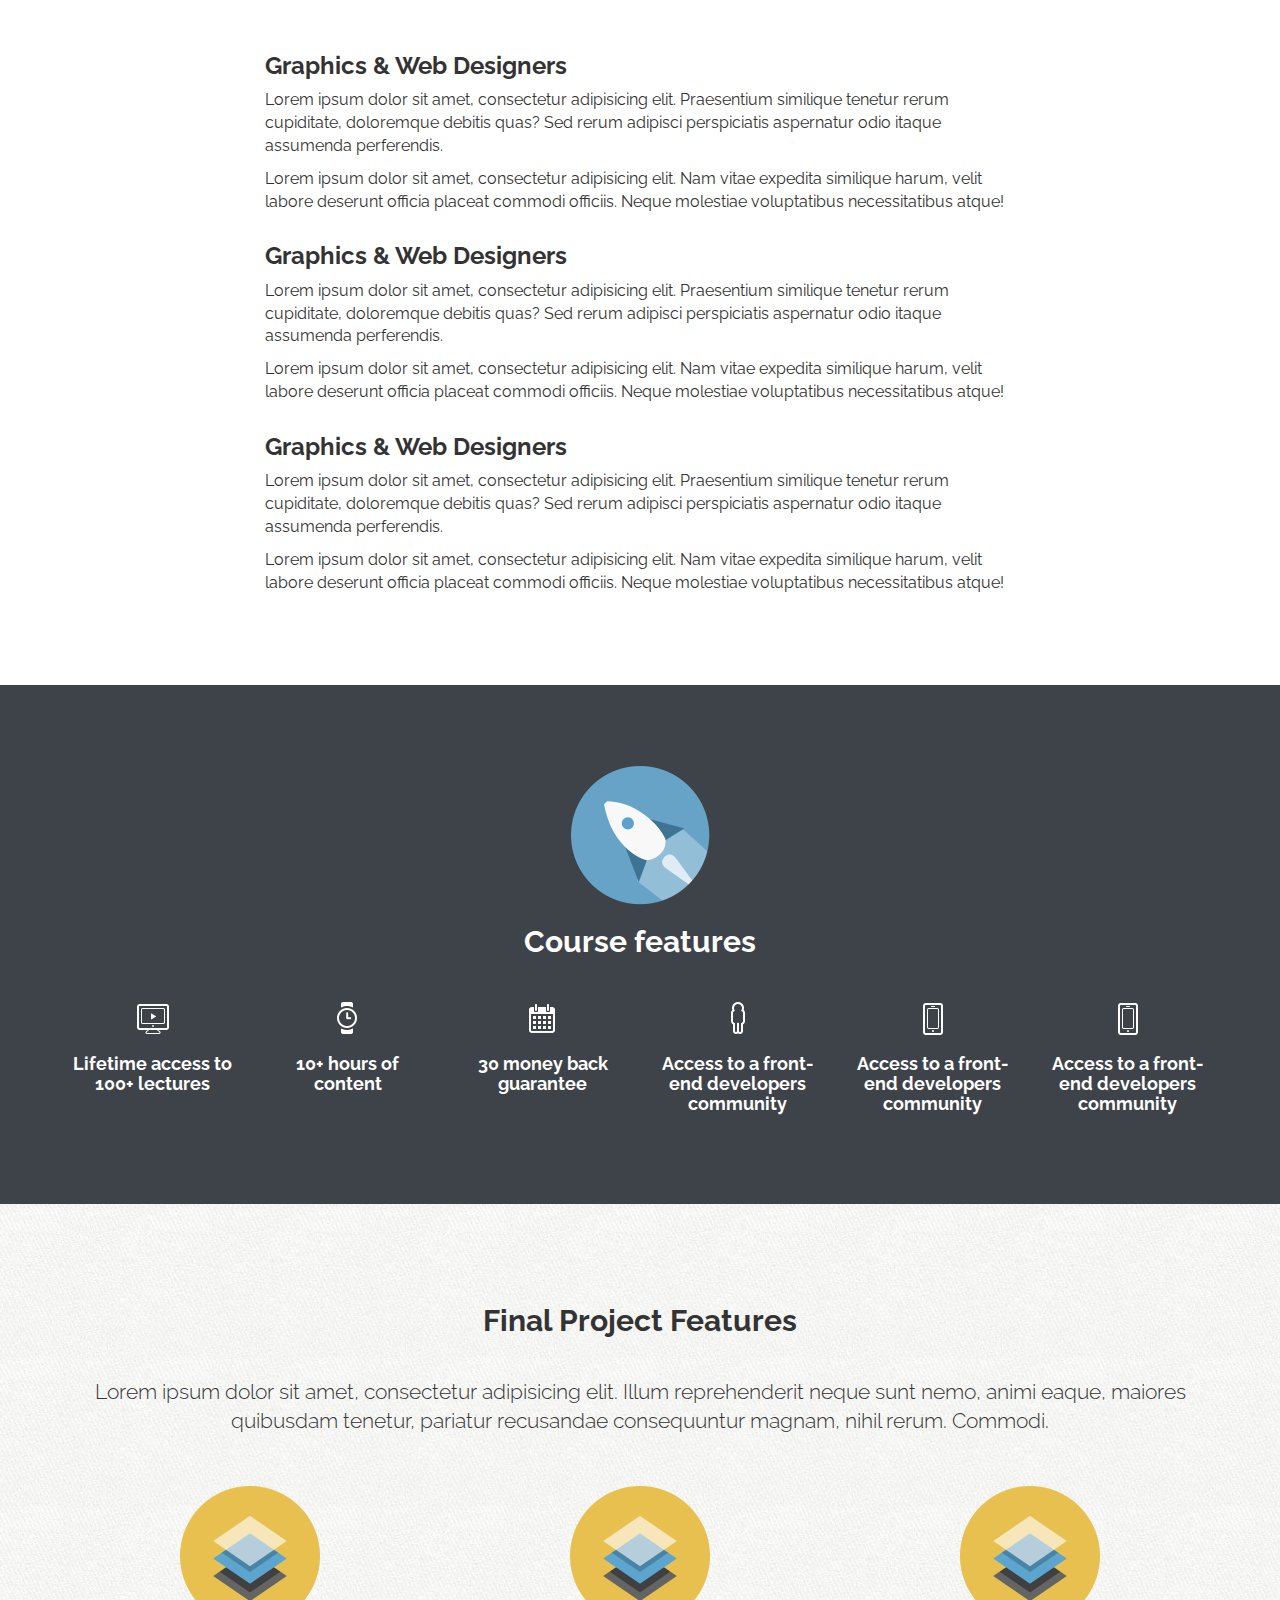
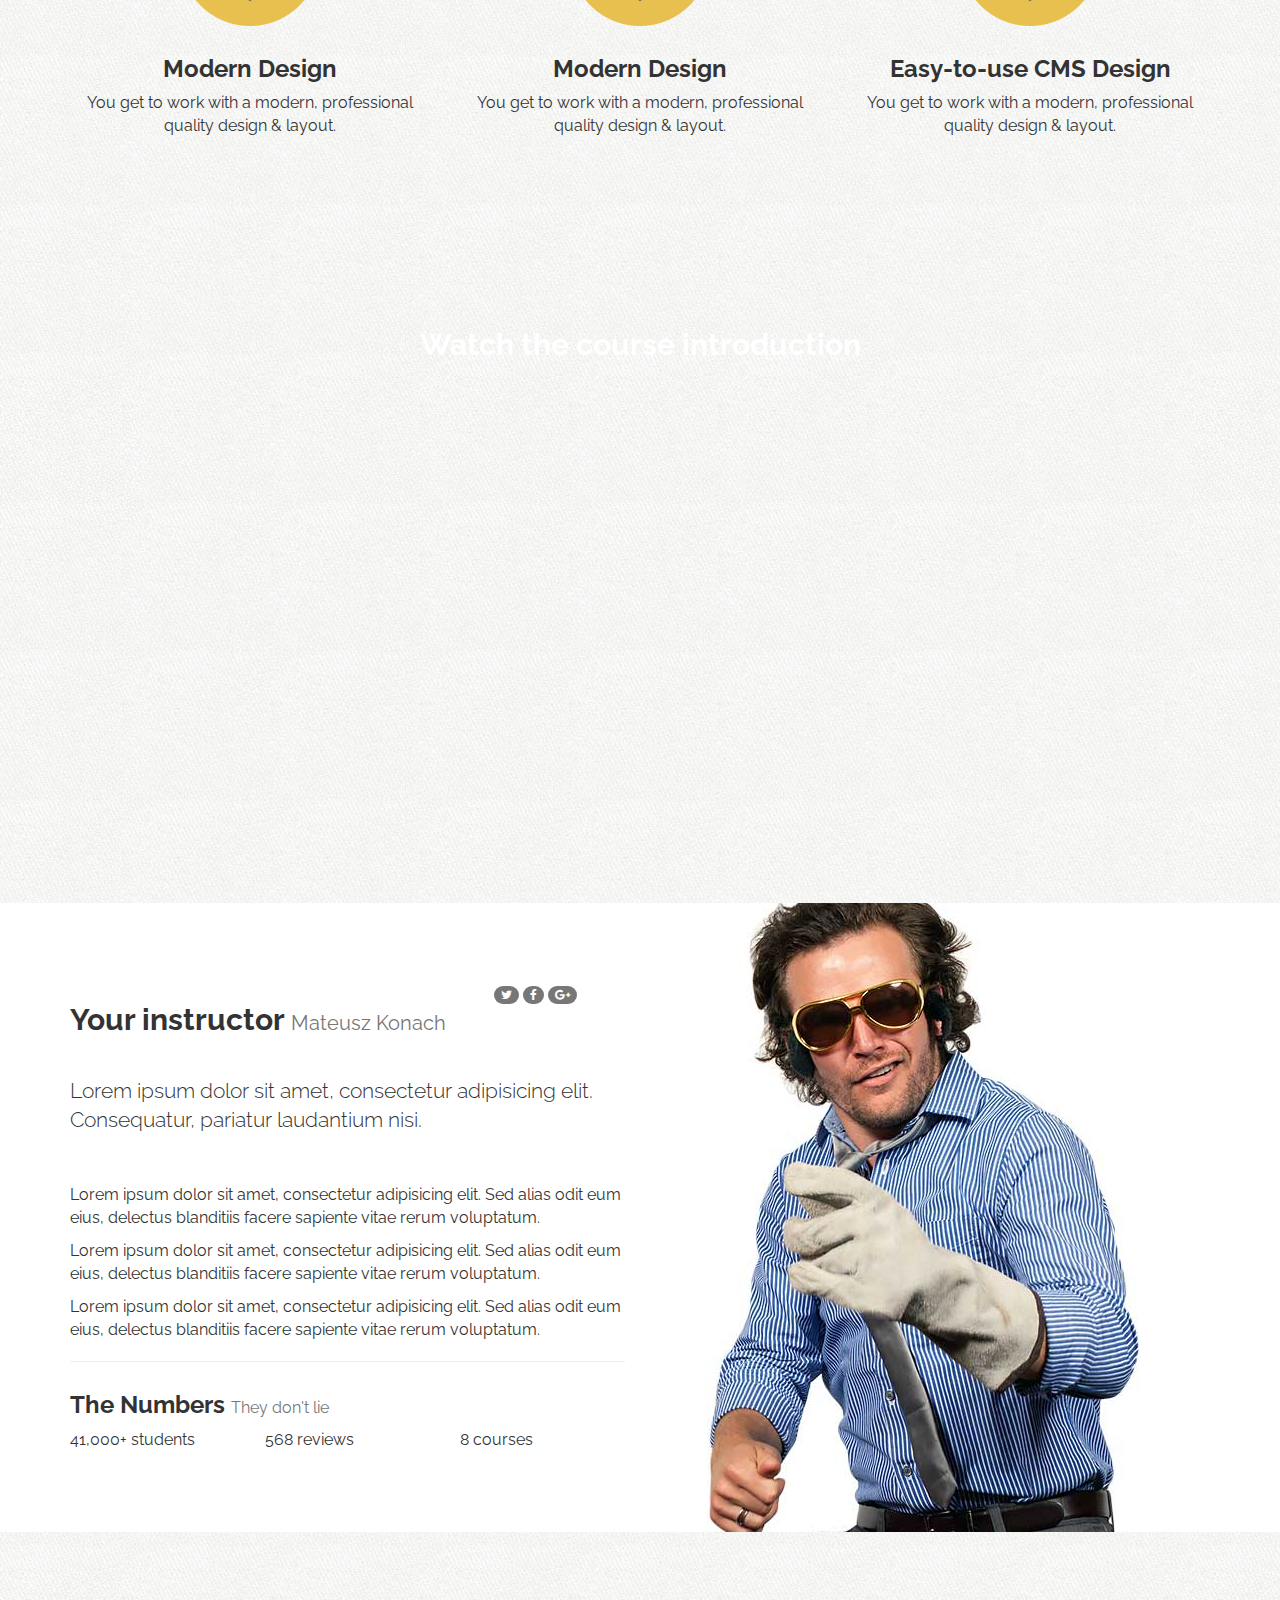
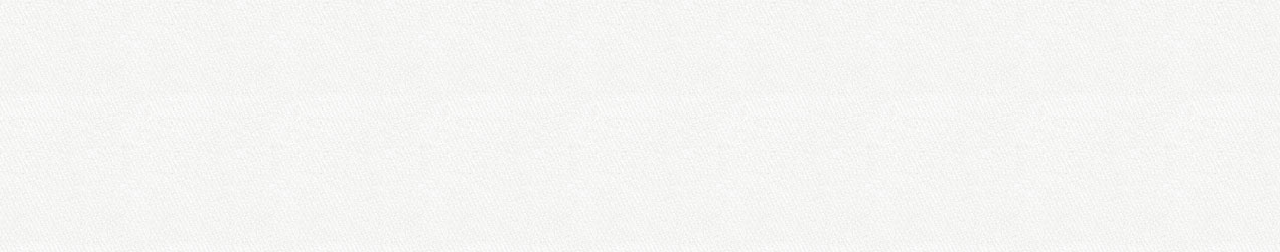
==== commit ec10ccfa: "optimized images" ====
--- a/index.html
+++ b/index.html
@@ -217,6 +217,7 @@
             <div class="row">
                 <div class="col-sm-8 col-sm-offset-2">
                     <h2>Watch the course introduction</h2>
+                    <iframe width="100%" height="415" src="https://www.youtube.com/embed/dQw4w9WgXcQ" frameborder="0" allowfullscreen></iframe>
                 </div>
             </div>
         </div>
@@ -224,7 +225,50 @@
 
     <!-- ============================= INSTRUCTOR =============================  -->
 
-    <section></section>
+    <section class=instructor>
+        <div class="container">
+            <div class="row">
+                <div class="col-sm-8 col-md-6">
+                    <div class="row">
+                        <div class="col-lg-9">
+                            <h2>Your instructor <small>Mateusz Konach</small></h2>
+                        </div>
+                        <div class="col-lg-3"></div>
+                        <a href="#" target="_blank" class="badge social twitter"><i class="fa fa-twitter"></i></a>
+                        <a href="#" target="_blank" class="badge social facebook"><i class="fa fa-facebook"></i></a>
+                        <a href="#" target="_blank" class="badge social google-plus"><i class="fa fa-google-plus"></i></a>
+                    </div>
+
+                    <p class="lead">Lorem ipsum dolor sit amet, consectetur adipisicing elit. Consequatur, pariatur laudantium nisi.</p>
+                    <p>Lorem ipsum dolor sit amet, consectetur adipisicing elit. Sed alias odit eum eius, delectus blanditiis facere sapiente vitae rerum voluptatum.</p>
+                    <p>Lorem ipsum dolor sit amet, consectetur adipisicing elit. Sed alias odit eum eius, delectus blanditiis facere sapiente vitae rerum voluptatum.</p>
+                    <p>Lorem ipsum dolor sit amet, consectetur adipisicing elit. Sed alias odit eum eius, delectus blanditiis facere sapiente vitae rerum voluptatum.</p>
+
+                    <hr>
+
+                    <h3>The Numbers <small>They don't lie</small></h3>
+                    <div class="row">
+                        <div class="col-xs-4">
+                            <div class="num">
+                                <div class="num-content">41,000+ <span>students</span></div>
+                            </div>
+                        </div>
+                        <div class="col-xs-4">
+                            <div class="num">
+                                <div class="num-content">568 <span>reviews</span></div>
+                            </div>
+                        </div>
+                        <div class="col-xs-4">
+                            <div class="num">
+                                <div class="num-content">8 <span>courses</span></div>
+                            </div>
+                        </div>
+                    </div>
+                </div>
+            </div>
+        </div>
+    </section>
+
 
     <!-- ============================= TESTIMONALS =============================  -->
 
--- a/assets/css/custom.css
+++ b/assets/css/custom.css
@@ -166,6 +166,13 @@
 }
 
 
+/* Instructor */
+
+.instructor {
+    background: white url(../img/brad-elvis.jpg) 90% -10px no-repeat;
+}
+
+
 /* CUSTOM ICON SPRITES*/
 
 i.ci {
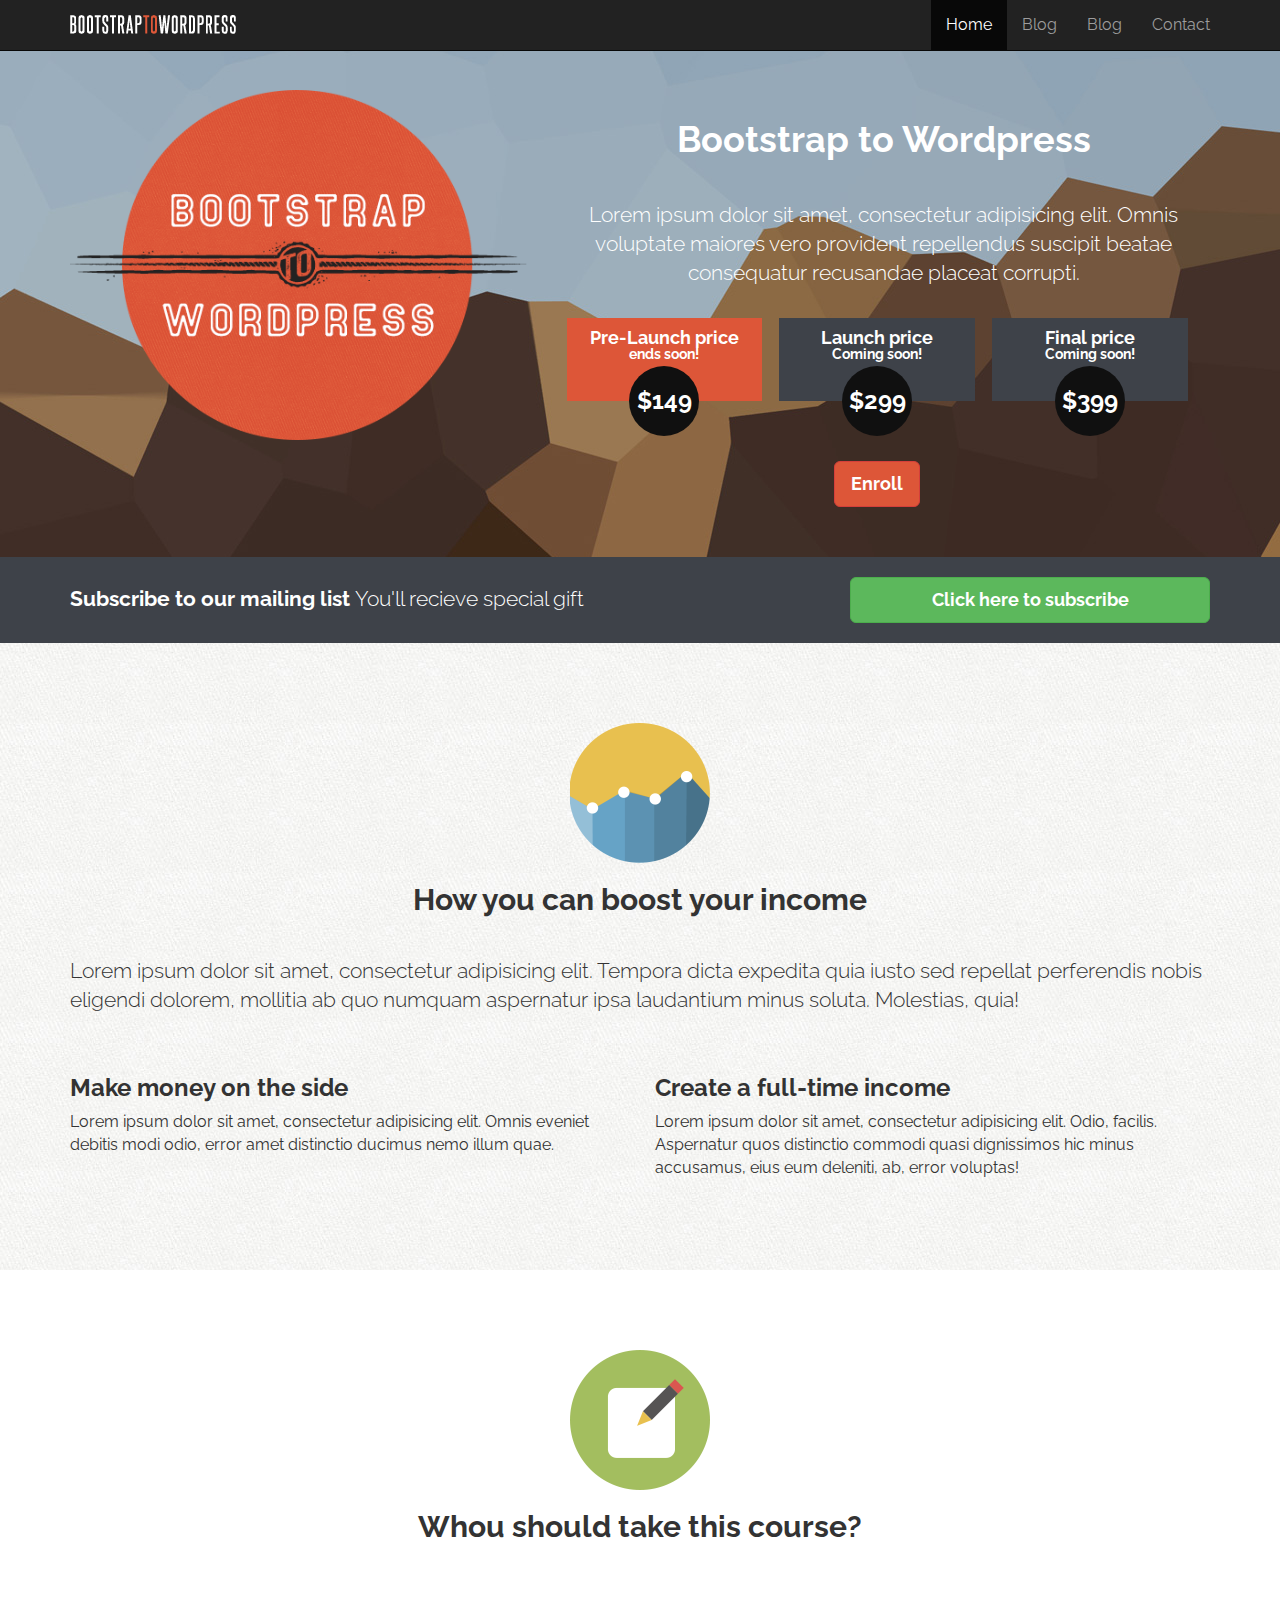
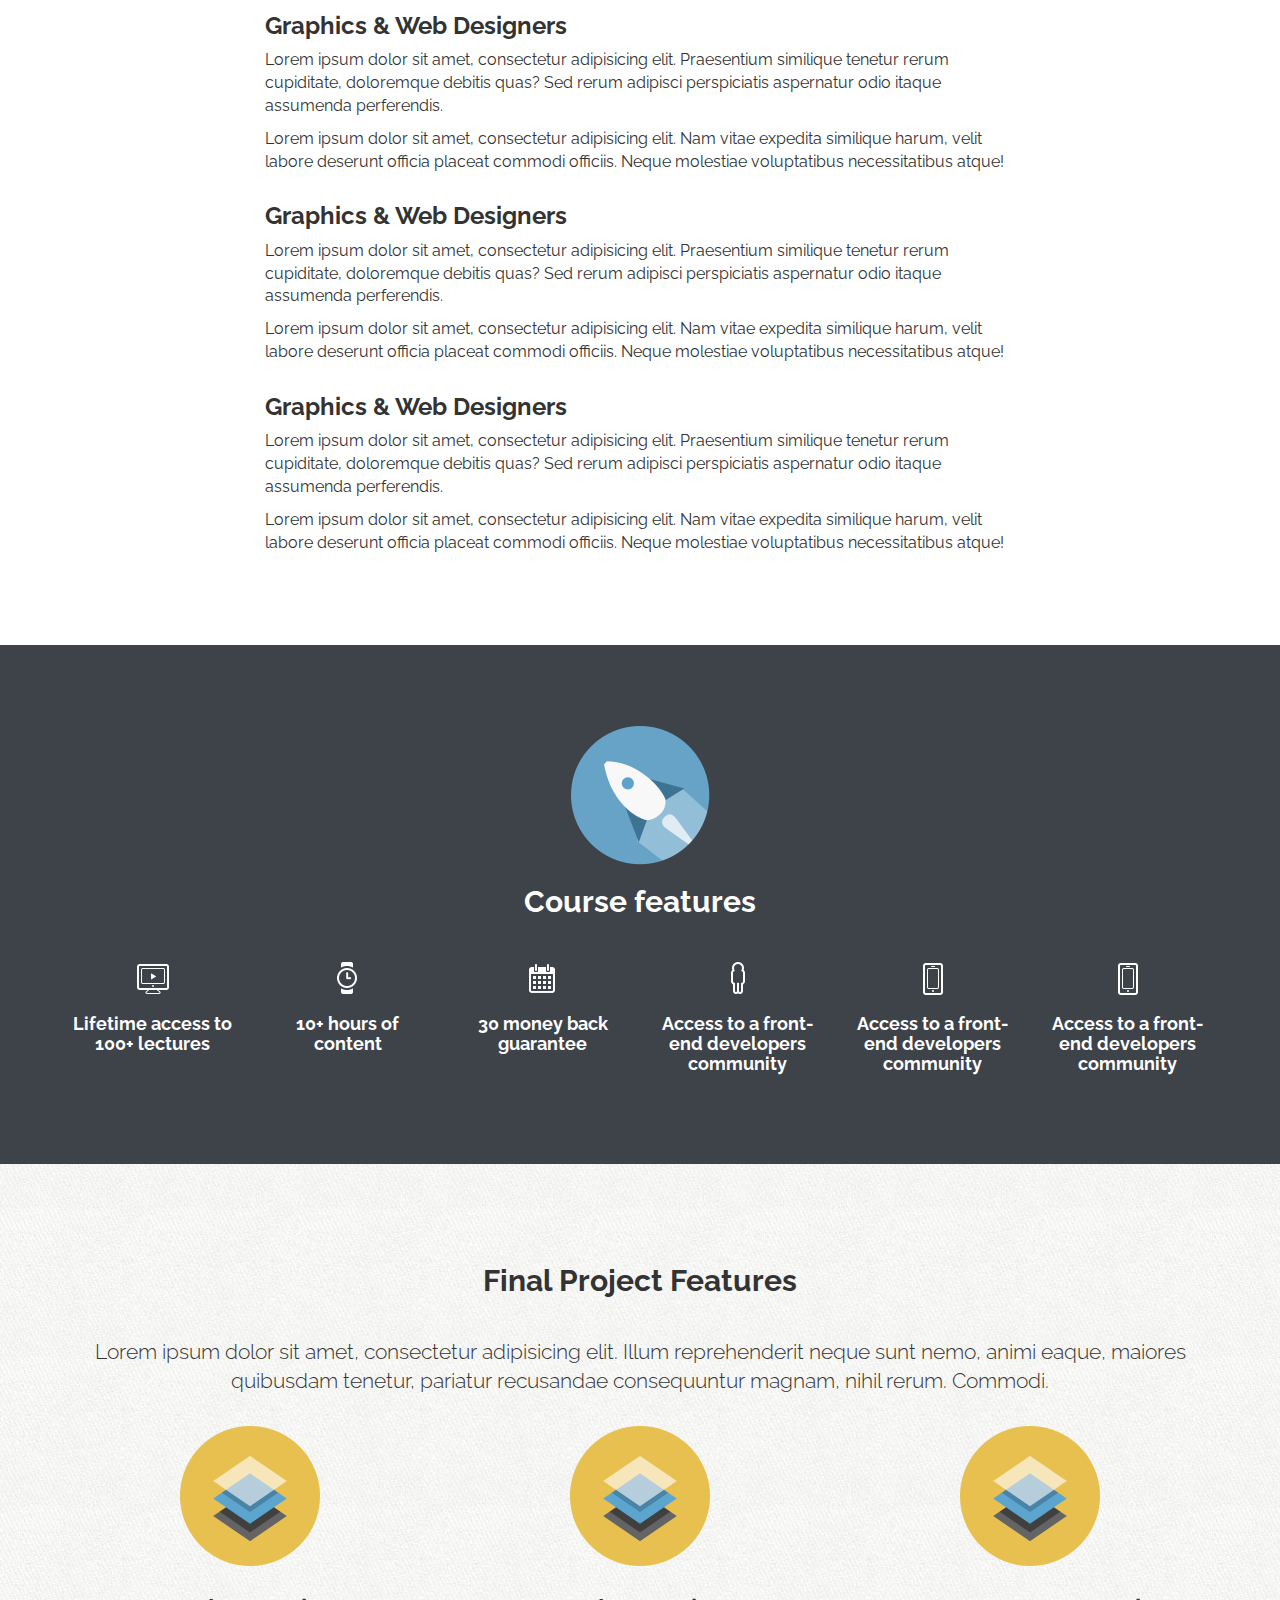
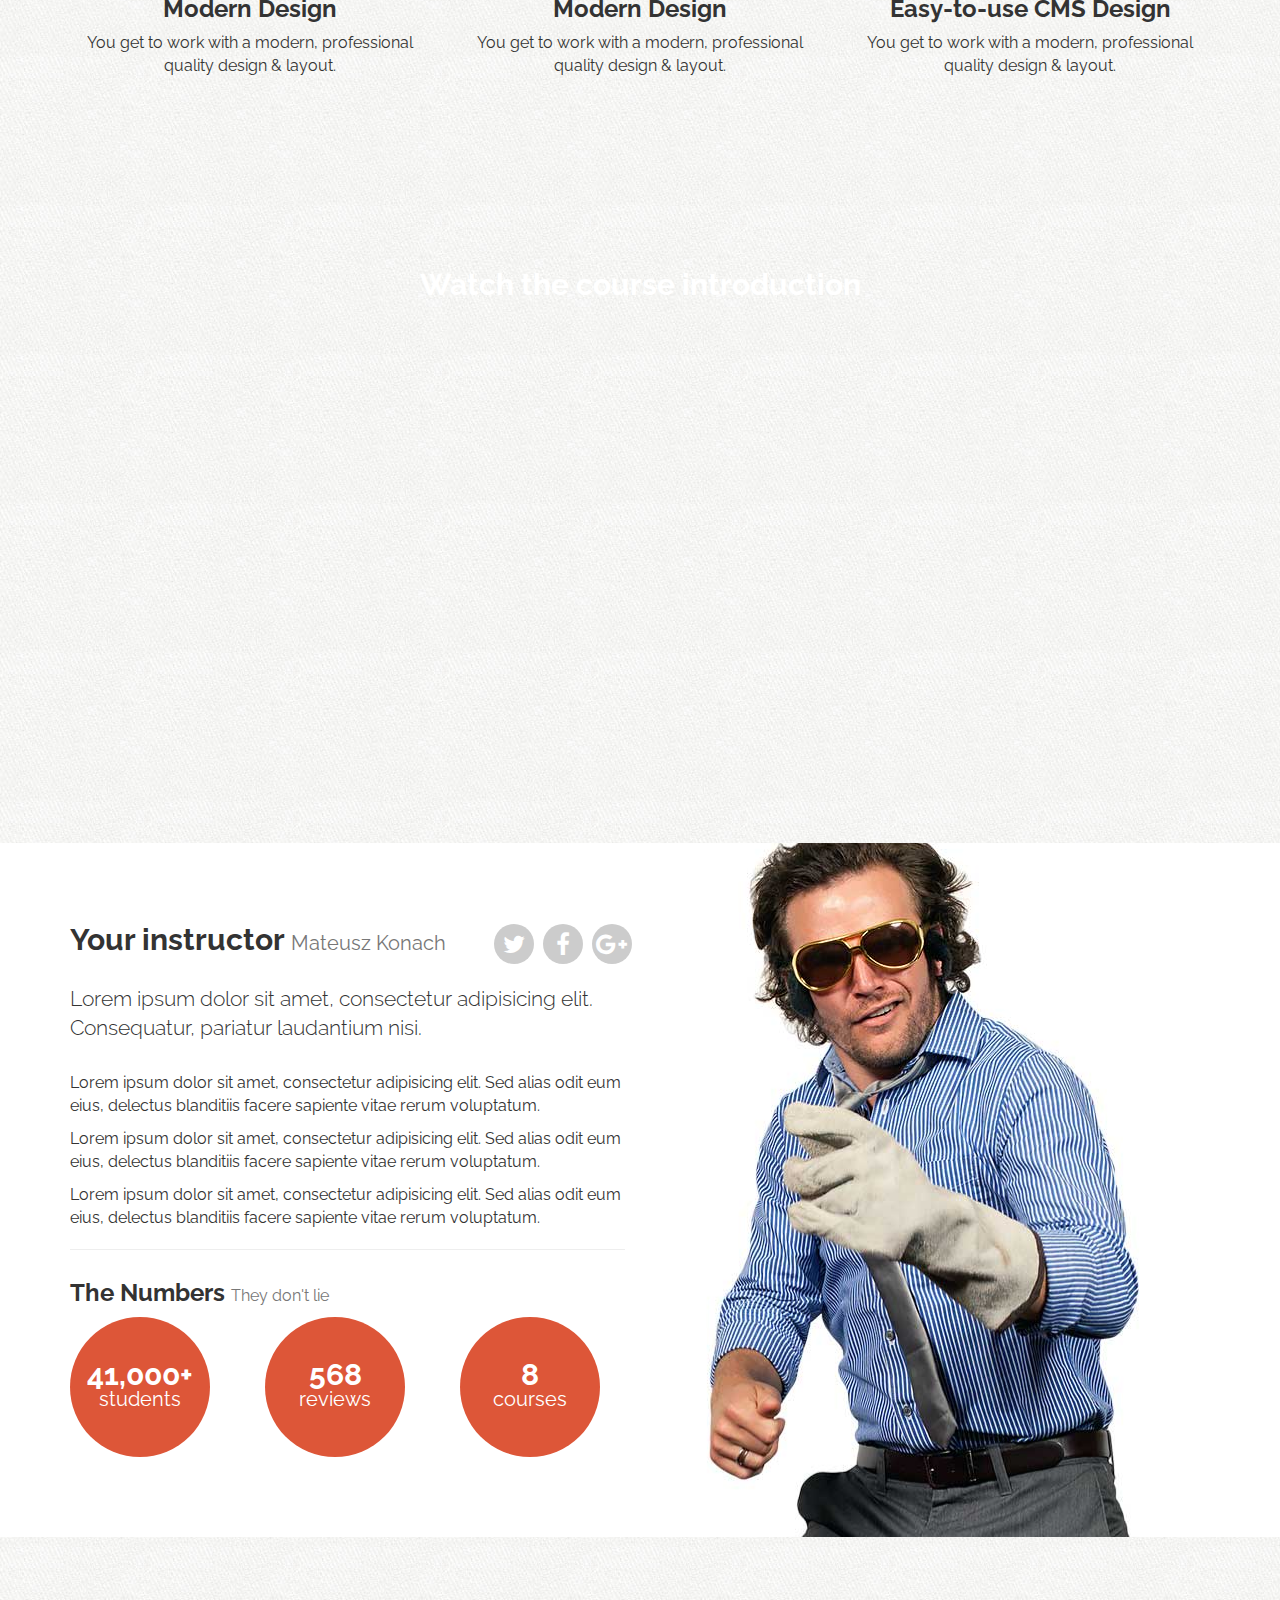
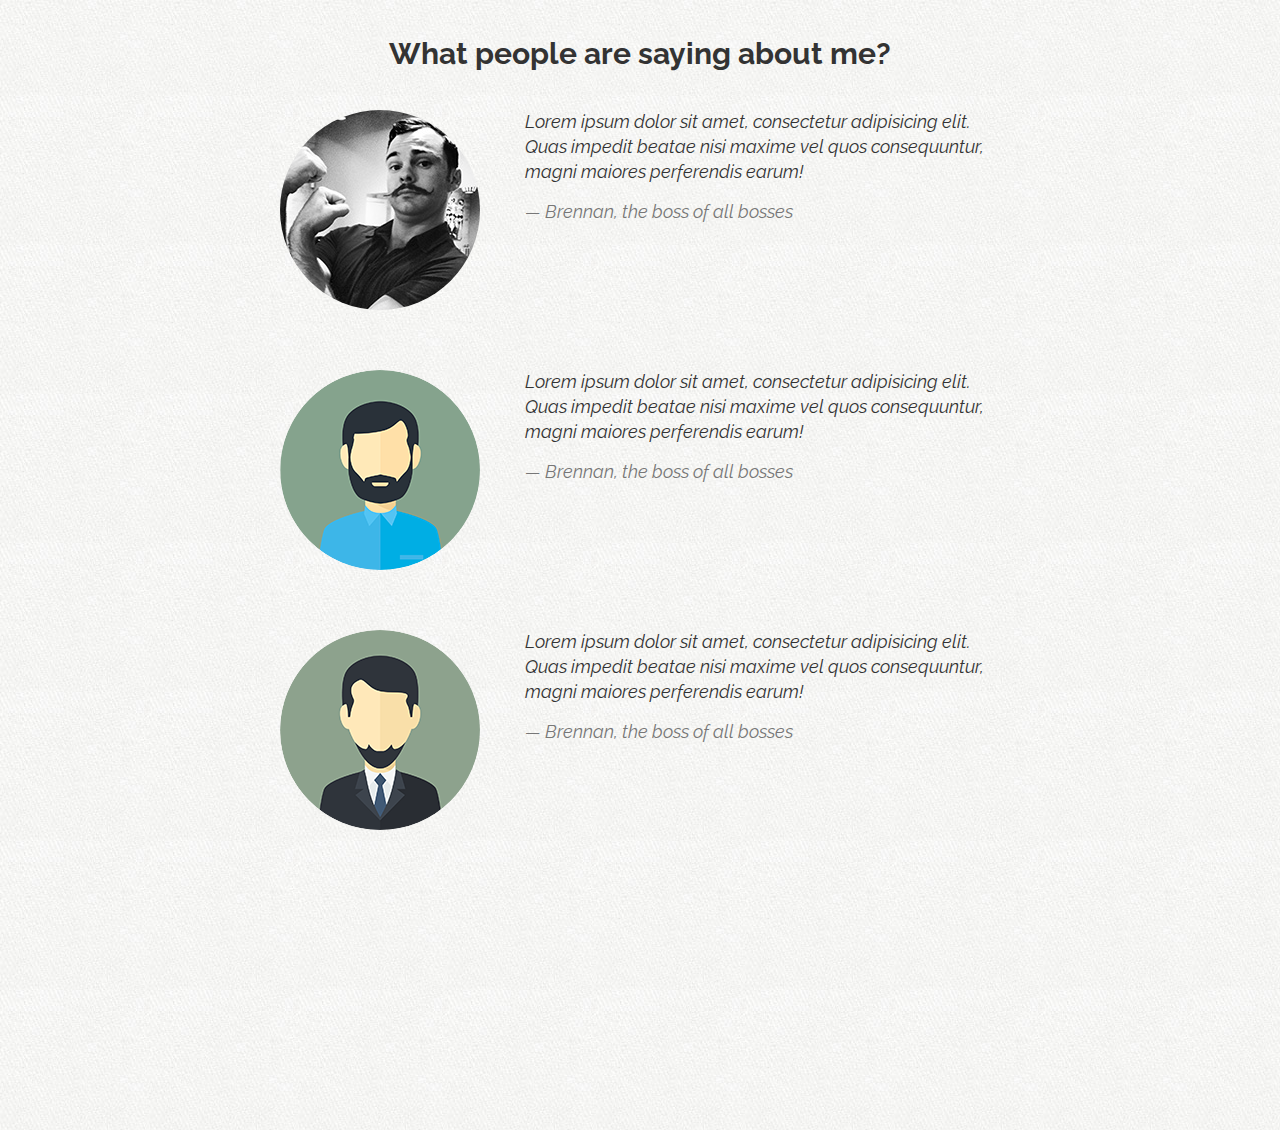
==== commit 97f088fb: "testimonials" ====
--- a/index.html
+++ b/index.html
@@ -67,7 +67,6 @@
         </div>
         <!--wrapper-->
     </header>
-
     <!-- ============================= HERO =============================  -->
     <section class="hero" data-type="background" data-speed="5">
         <article>
@@ -270,19 +269,47 @@
     </section>
 
 
-    <!-- ============================= TESTIMONALS =============================  -->
+    <!-- ============================= TESTIMONiALS =============================  -->
+
+    <section class="testimonials">
+        <div class="container">
+            <div class="row">
+                <div class="col-sm-8 col-sm-offset-2">
+                    <h2>What people are saying about me?</h2>
+                    <div class="row testimonial">
+                        <div class="col-sm-4"><img src="assets/img/brennan.jpg" alt="Brennan"></div>
+                        <div class="col-sm-8">
+                            <blockquote>Lorem ipsum dolor sit amet, consectetur adipisicing elit. Quas impedit beatae nisi maxime vel quos consequuntur, magni maiores perferendis earum! <cite>&mdash; Brennan, the boss of all bosses</cite>
+                            </blockquote>
+                        </div>
+                    </div>
+                    <div class="row testimonial">
+                        <div class="col-sm-4"><img src="assets/img/aj.png" alt="Brennan"></div>
+                        <div class="col-sm-8">
+                            <blockquote>Lorem ipsum dolor sit amet, consectetur adipisicing elit. Quas impedit beatae nisi maxime vel quos consequuntur, magni maiores perferendis earum! <cite>&mdash; Brennan, the boss of all bosses</cite>
+                            </blockquote>
+                        </div>
+                    </div>
+                    <div class="row testimonial">
+                        <div class="col-sm-4"><img src="assets/img/ernest.png" alt="Brennan"></div>
+                        <div class="col-sm-8">
+                            <blockquote>Lorem ipsum dolor sit amet, consectetur adipisicing elit. Quas impedit beatae nisi maxime vel quos consequuntur, magni maiores perferendis earum! <cite>&mdash; Brennan, the boss of all bosses</cite>
+                            </blockquote>
+                        </div>
+                    </div>
+                </div>
+            </div>
+        </div>
+    </section>
+
+    <!-- ============================= SIGN UP SECTION =============================  -->
 
     <section></section>
 
-    <!-- ============================= SIGN UP SECTION =============================  -->
-
-    <section></section>
-
 
     <!-- ============================= FOOTER =============================  -->
 
     <footer></footer>
-
     <!-- ============================= MODAL =============================  -->
 
     <div class="modal fade myModal">
--- a/assets/css/custom.css
+++ b/assets/css/custom.css
@@ -152,7 +152,7 @@
 }
 
 .lead {
-    margin-bottom: 50px;
+    margin-bottom: 30px;
 }
 
 
@@ -170,6 +170,68 @@
 
 .instructor {
     background: white url(../img/brad-elvis.jpg) 90% -10px no-repeat;
+}
+
+.instructor h2 {
+    margin: 0 0 20px;
+}
+
+.instructor .num {
+    position: relative;
+    font-size: 30px;
+    font-weight: bold;
+    color: white;
+    line-height: 24px;
+    height: 140px;
+    width: 140px;
+    text-align: center;
+    background: #dd5638;
+    border-radius: 50%;
+}
+
+.instructor .num span {
+    display: block;
+    font-size: 20px;
+    font-weight: normal;
+}
+
+.instructor .num-content {
+    position: relative;
+    top: 50%;
+    -webkit-transform: translateY(-50%);
+    transform: translateY(-50%);
+}
+
+
+/*  TESTIMONIALS  */
+
+.testimonials {
+    text-align: center;
+}
+
+.testimonial {
+    margin-bottom: 60px;
+}
+
+.testimonial img {
+    border-radius: 50%;
+}
+
+blockquote {
+    padding: 0;
+    border: none;
+    font-style: italic;
+    text-align: left;
+}
+
+blockquote cite {
+    display: block;
+    color: #777;
+    margin: 15px 0 0 0;
+}
+
+blockquote:before {
+    display: none;
 }
 
 
@@ -207,6 +269,43 @@
 }
 
 
+/* MODAL */
+
+.modal-open[style="padding-right: 17px;"] .navbar-fixed-top,
+.modal-open[style="padding-right: 17px;"] .navbar-fixed-bottom {
+    padding-right: 17px;
+}
+
+.modal-content {
+    background: url(../img/tile.jpg) top left repeat;
+}
+
+.badge.social {
+    background: #ccc;
+    font-size: 24px;
+    height: 40px;
+    width: 40px;
+    text-align: center;
+    line-height: 42px;
+    margin: 0 5px 20px 0;
+    padding: 0;
+    border-radius: 50px;
+    color: white;
+}
+
+.badge.social.twitter:hover {
+    background: #55acee;
+}
+
+.badge.social.facebook:hover {
+    background: #3b5998;
+}
+
+.badge.social.google-plus:hover {
+    background: #db4b39;
+}
+
+
 /* LAYOUT  */
 
 section {
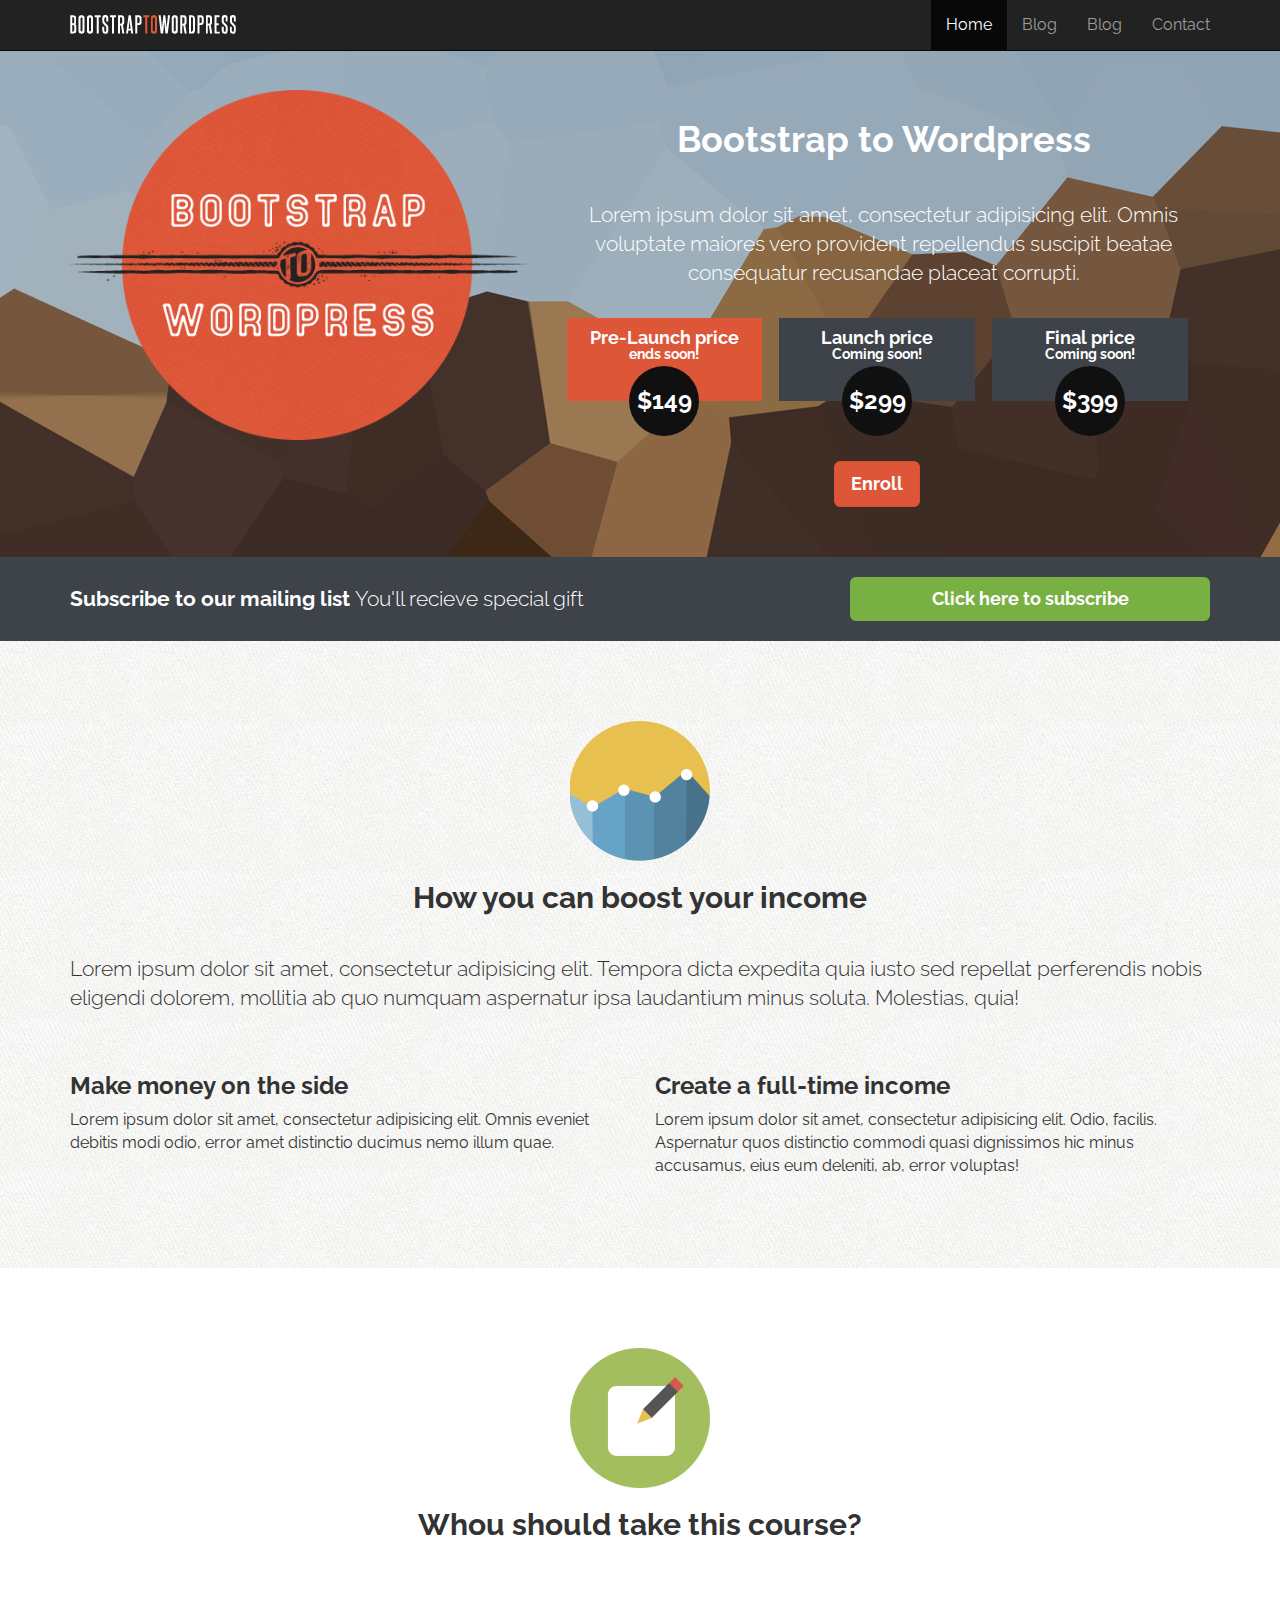
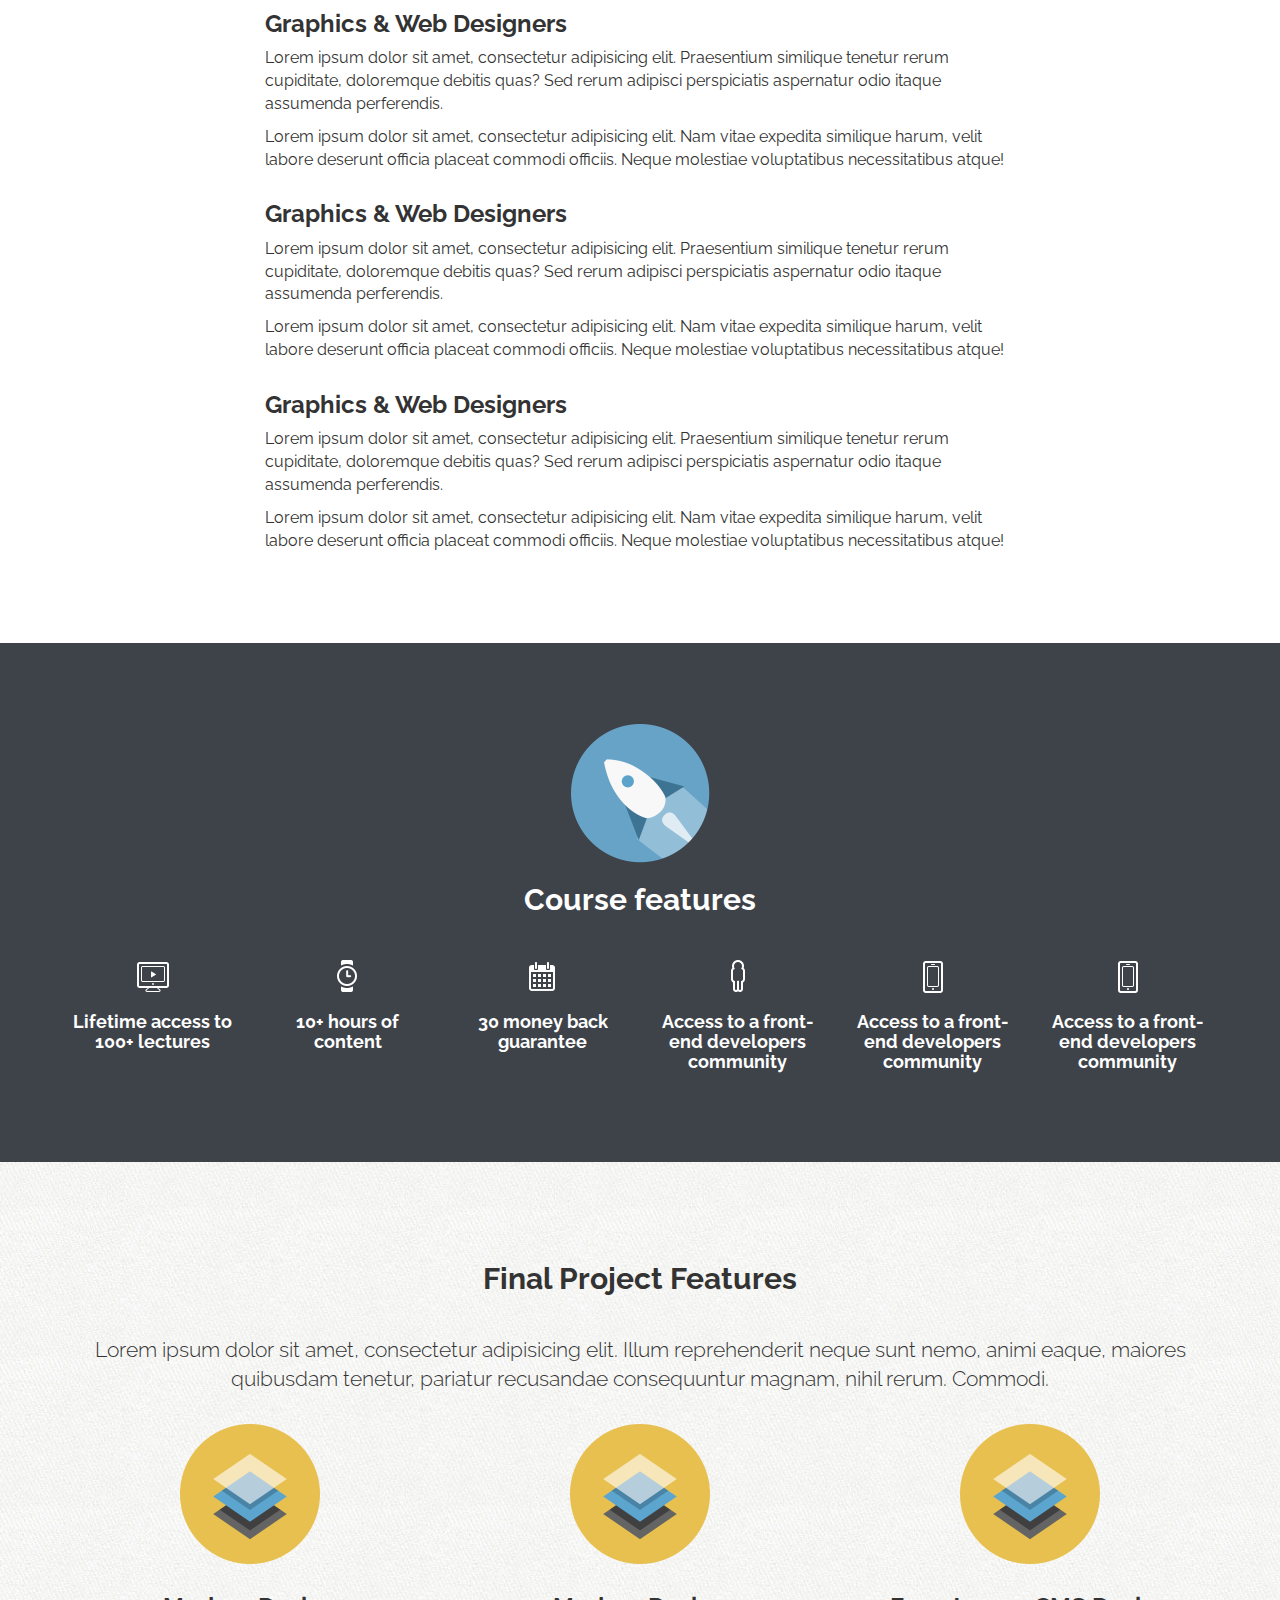
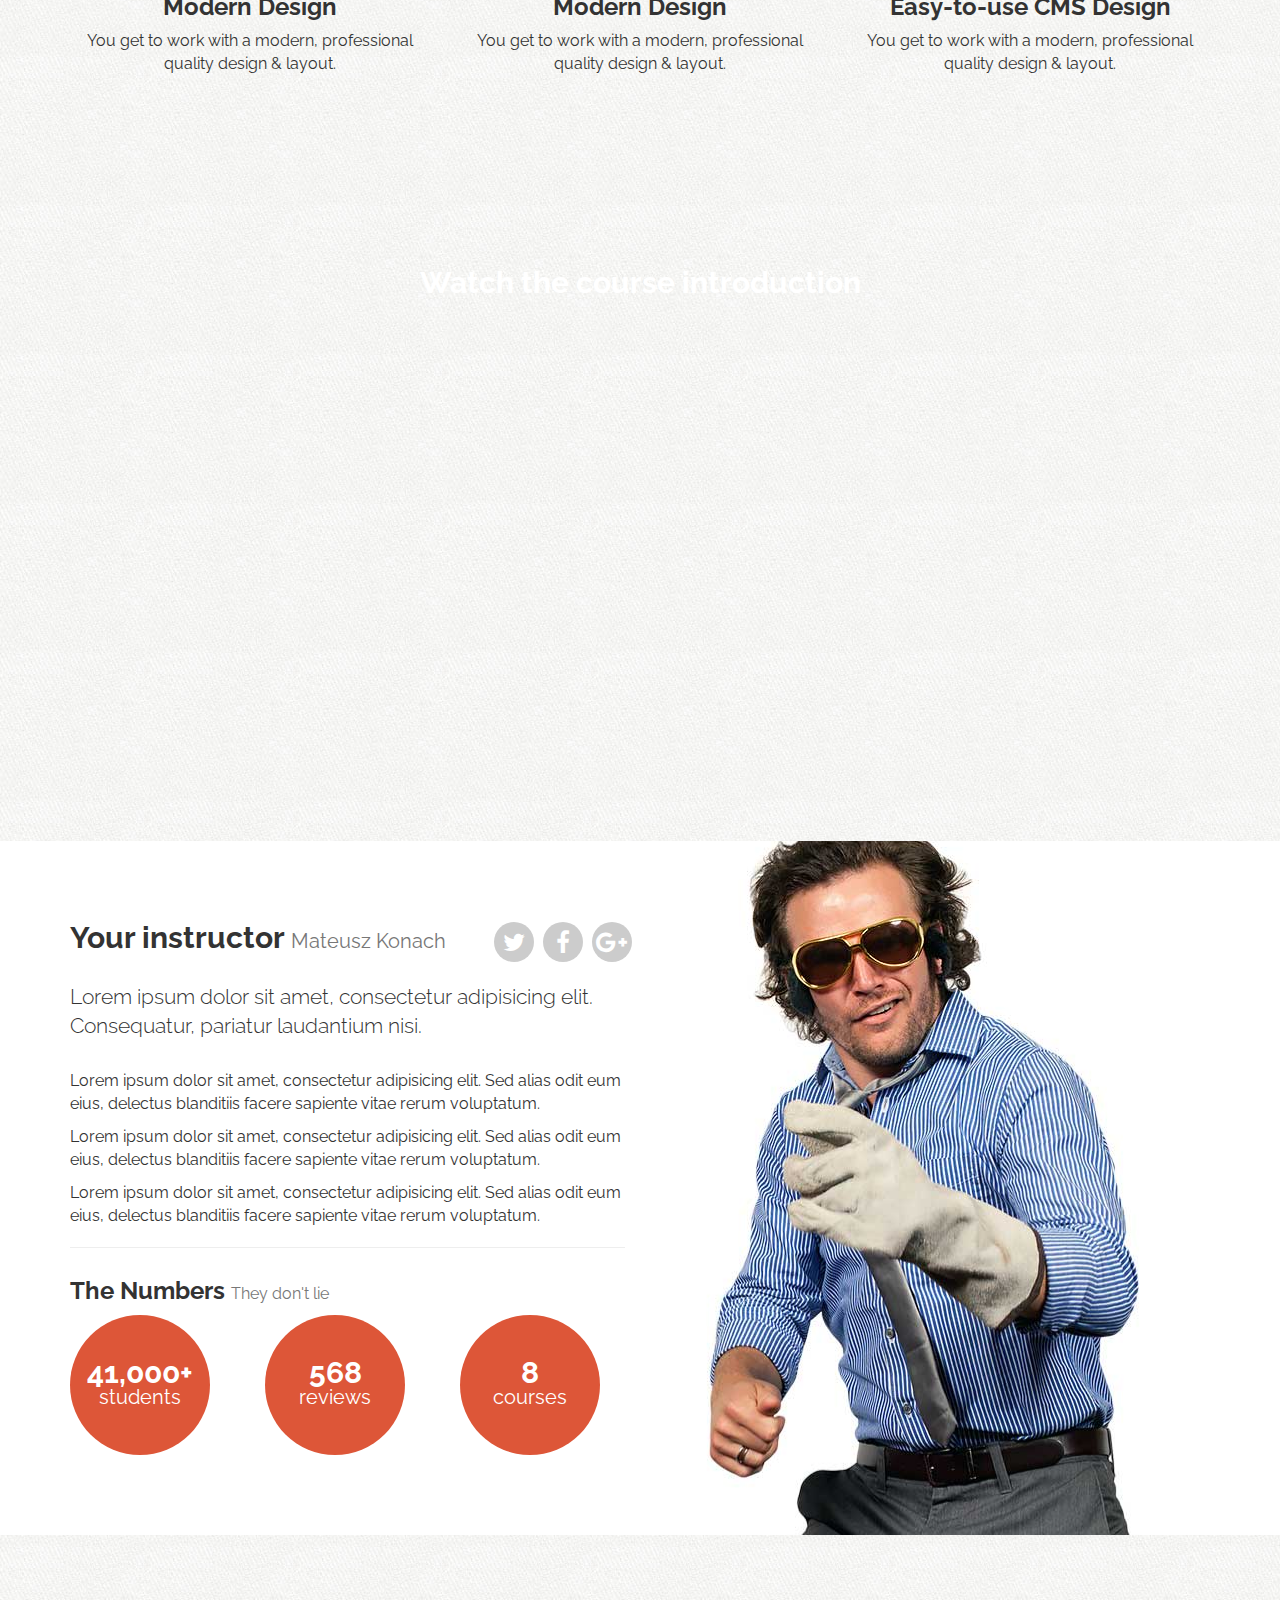
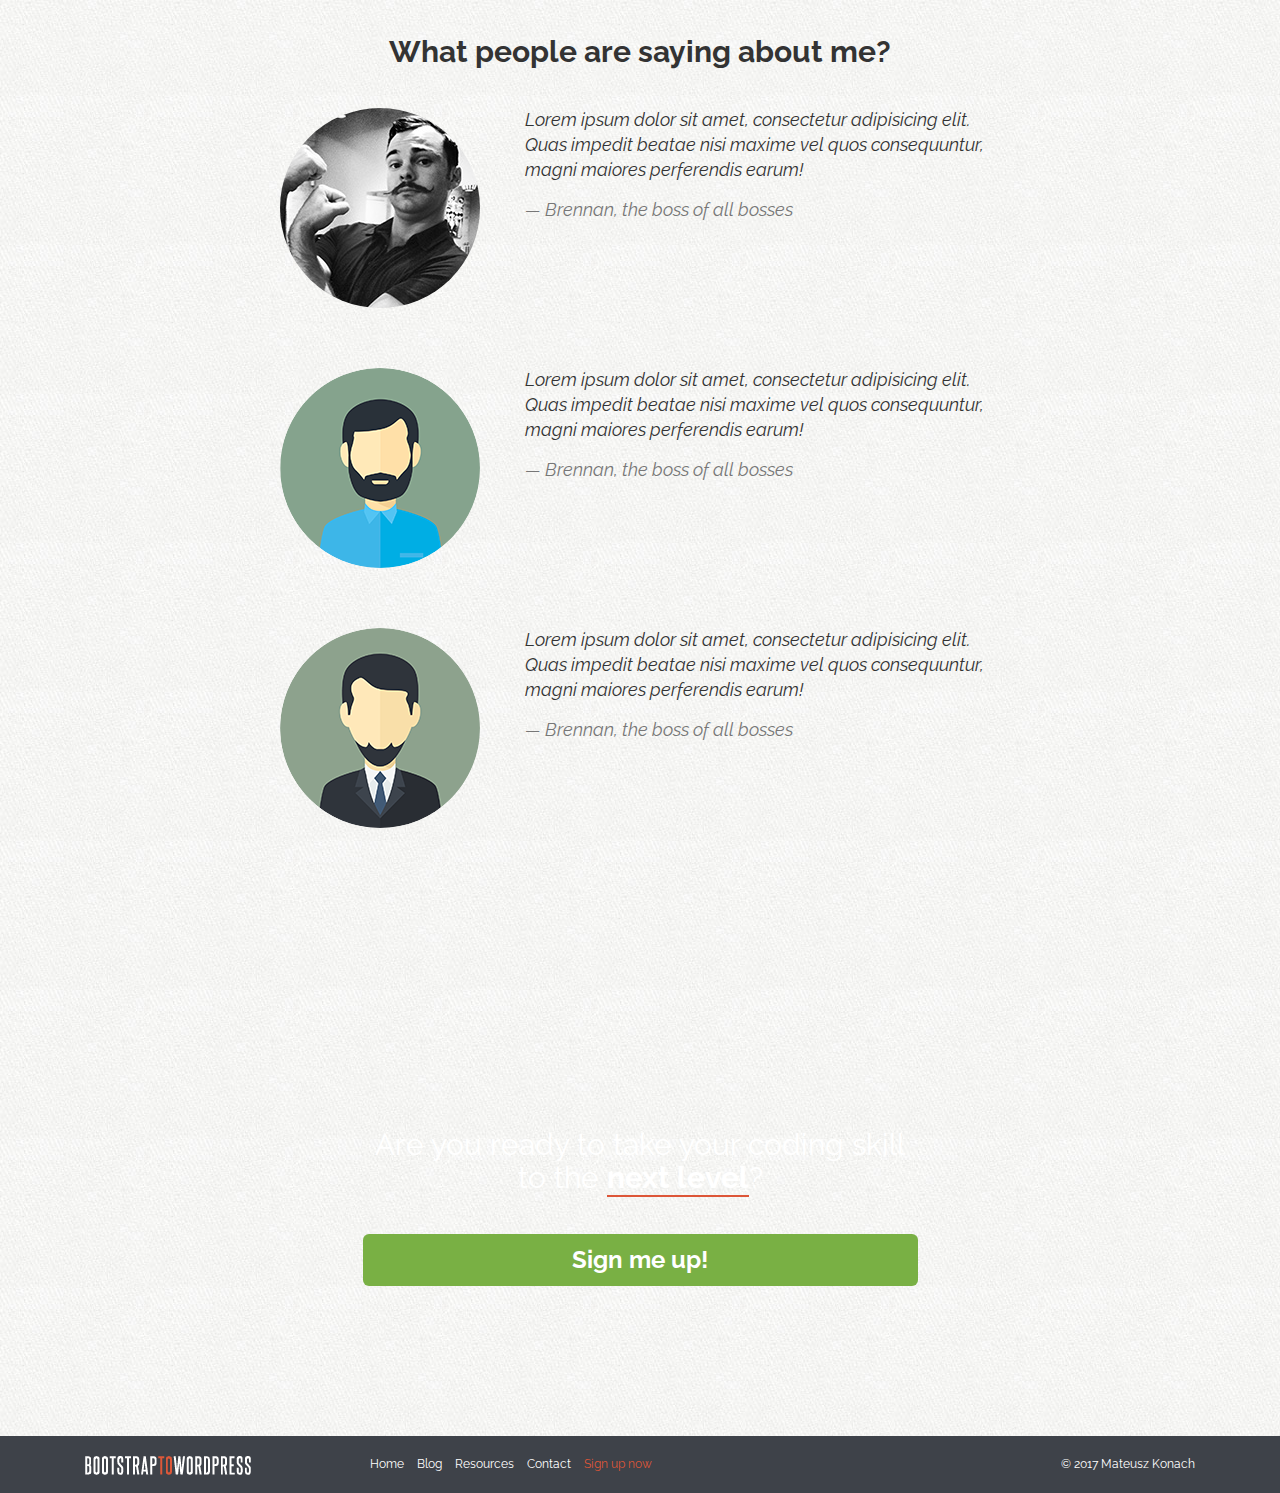
==== commit 56aed9df: "whole page without responsive changes" ====
--- a/index.html
+++ b/index.html
@@ -302,14 +302,61 @@
         </div>
     </section>
 
-    <!-- ============================= SIGN UP SECTION =============================  -->
-
-    <section></section>
+    <!-- ============================= SIGNUP =============================  -->
+
+    <section class="signup" data-type="background" data-speed="4">
+        <div class="container">
+            <div class="row">
+                <div class="col-sm-6 col-sm-offset-3">
+                    <h2>Are you ready to take your coding skill to the <strong>next level</strong>?</h2>
+                    <p>
+                        <a href="#" class="btn-success btn btn-lg btn-block">Sign me up!</a>
+
+                    </p>
+                </div>
+            </div>
+        </div>
+    </section>
 
 
     <!-- ============================= FOOTER =============================  -->
 
-    <footer></footer>
+
+
+    <footer>
+        <div class="container">
+            <div class="col-sm-3">
+                <p>
+                    <a href="/"><img src="assets/img/logo.png" alt="Bootstrap to Wordpress"></a>
+                </p>
+
+            </div>
+            <div class="col-sm-6">
+                <nav>
+                    <ul class="list-unstyled list-inline">
+                        <li>
+                            <a href="">Home</a>
+                        </li>
+                        <li>
+                            <a href="">Blog</a>
+                        </li>
+                        <li>
+                            <a href="">Resources</a>
+                        </li>
+                        <li>
+                            <a href="">Contact</a>
+                        </li>
+                        <li class="signup-link">
+                            <a href="">Sign up now</a>
+                        </li>
+                    </ul>
+                </nav>
+            </div>
+            <div class="col-sm-3">
+                <p class="pull-right">&copy; 2017 Mateusz Konach</p>
+            </div>
+        </div>
+    </footer>
     <!-- ============================= MODAL =============================  -->
 
     <div class="modal fade myModal">
--- a/assets/css/custom.css
+++ b/assets/css/custom.css
@@ -38,6 +38,16 @@
     font-size: 18px;
 }
 
+a:link,
+a:visited {
+    color: #dd5638;
+}
+
+a:hover {
+    text-decoration: none;
+    color: #c9302c;
+}
+
 button,
 input,
 .btn,
@@ -52,7 +62,17 @@
 
 .btn-danger {
     background-color: #dd5638;
-    border-collapse: #d95131;
+    border-color: #d95131;
+}
+
+.btn-success {
+    background: #79b044;
+    border: none;
+}
+
+.btn-success:hover {
+    background: #6a9b3d;
+    border-color: #6a9b3d;
 }
 
 img {
@@ -235,6 +255,60 @@
 }
 
 
+/* SIGNUP */
+
+.signup {
+    text-align: center;
+    background: url(../img/hipster-stuff.jpg) center center repeat fixed;
+    background-size: cover;
+    color: white;
+    padding: 140px 0;
+}
+
+.signup h2 {
+    font-weight: normal;
+}
+
+.signup h2 strong {
+    border-bottom: solid 2px #dd5638;
+}
+
+.signup .btn {
+    font-size: 24px;
+}
+
+
+/* FOOTER  */
+
+footer {
+    background: #3e4249;
+    color: white;
+    padding: 20px 0 10px;
+    font-size: 12px;
+}
+
+footer p {
+    margin: 0;
+}
+
+footer a:link,
+footer a:visited {
+    color: white;
+}
+
+footer a:hover {
+    color: #dd5638;
+}
+
+footer li.signup-link a {
+    color: #dd5638;
+}
+
+footer li.signup-link a:hover {
+    font-weight: bold;
+}
+
+
 /* CUSTOM ICON SPRITES*/
 
 i.ci {
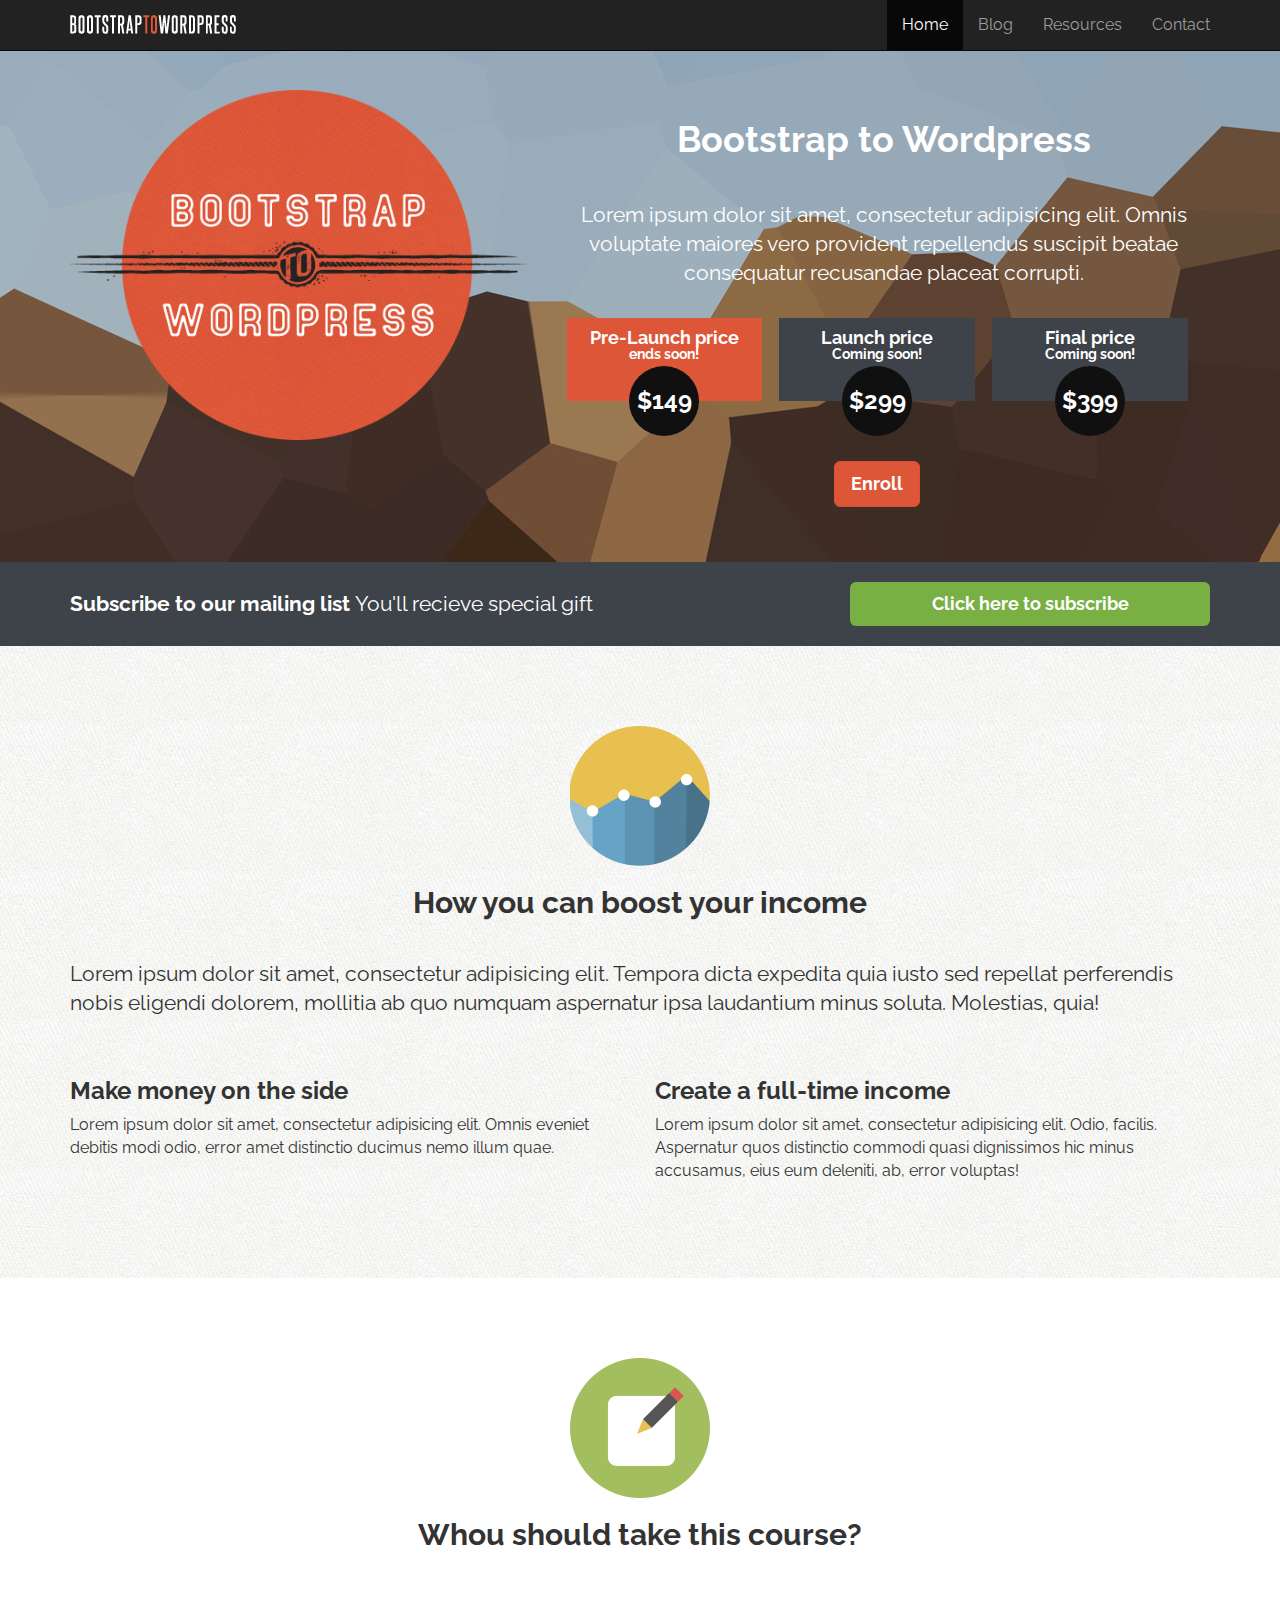
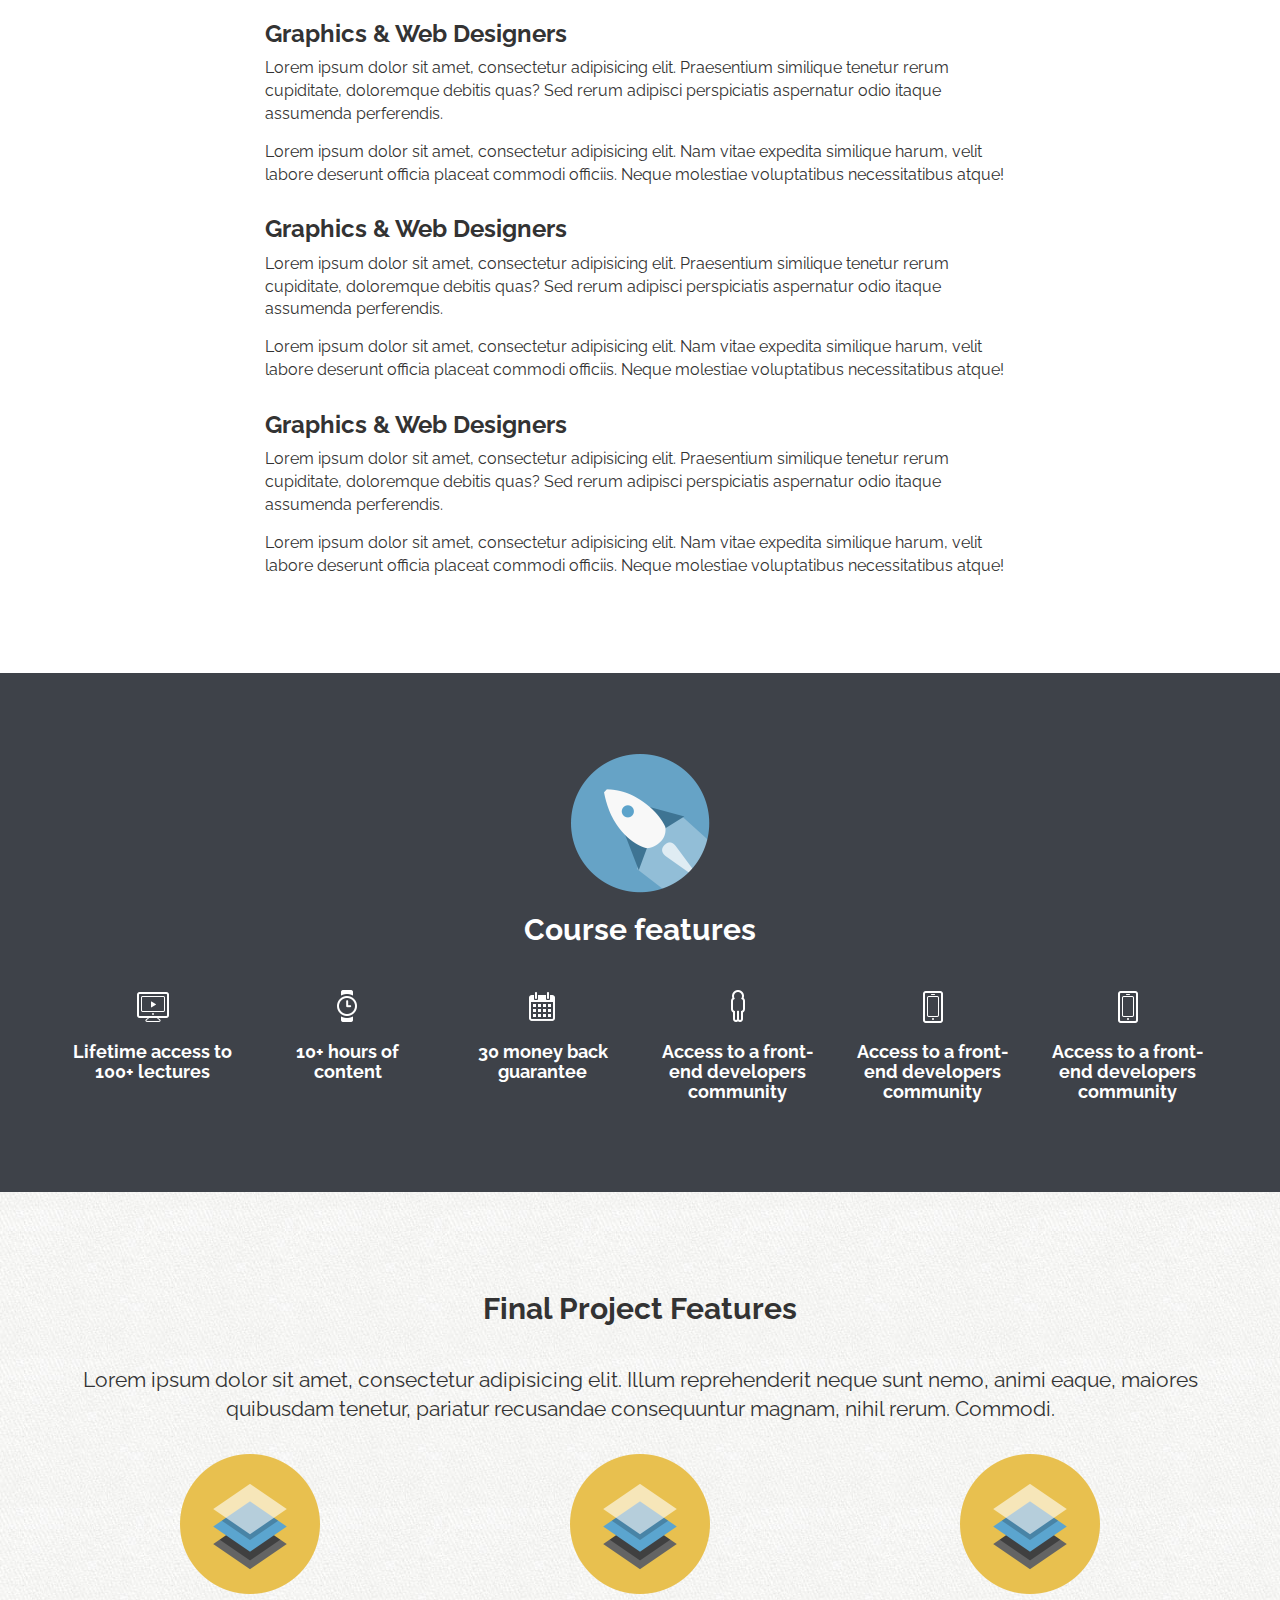
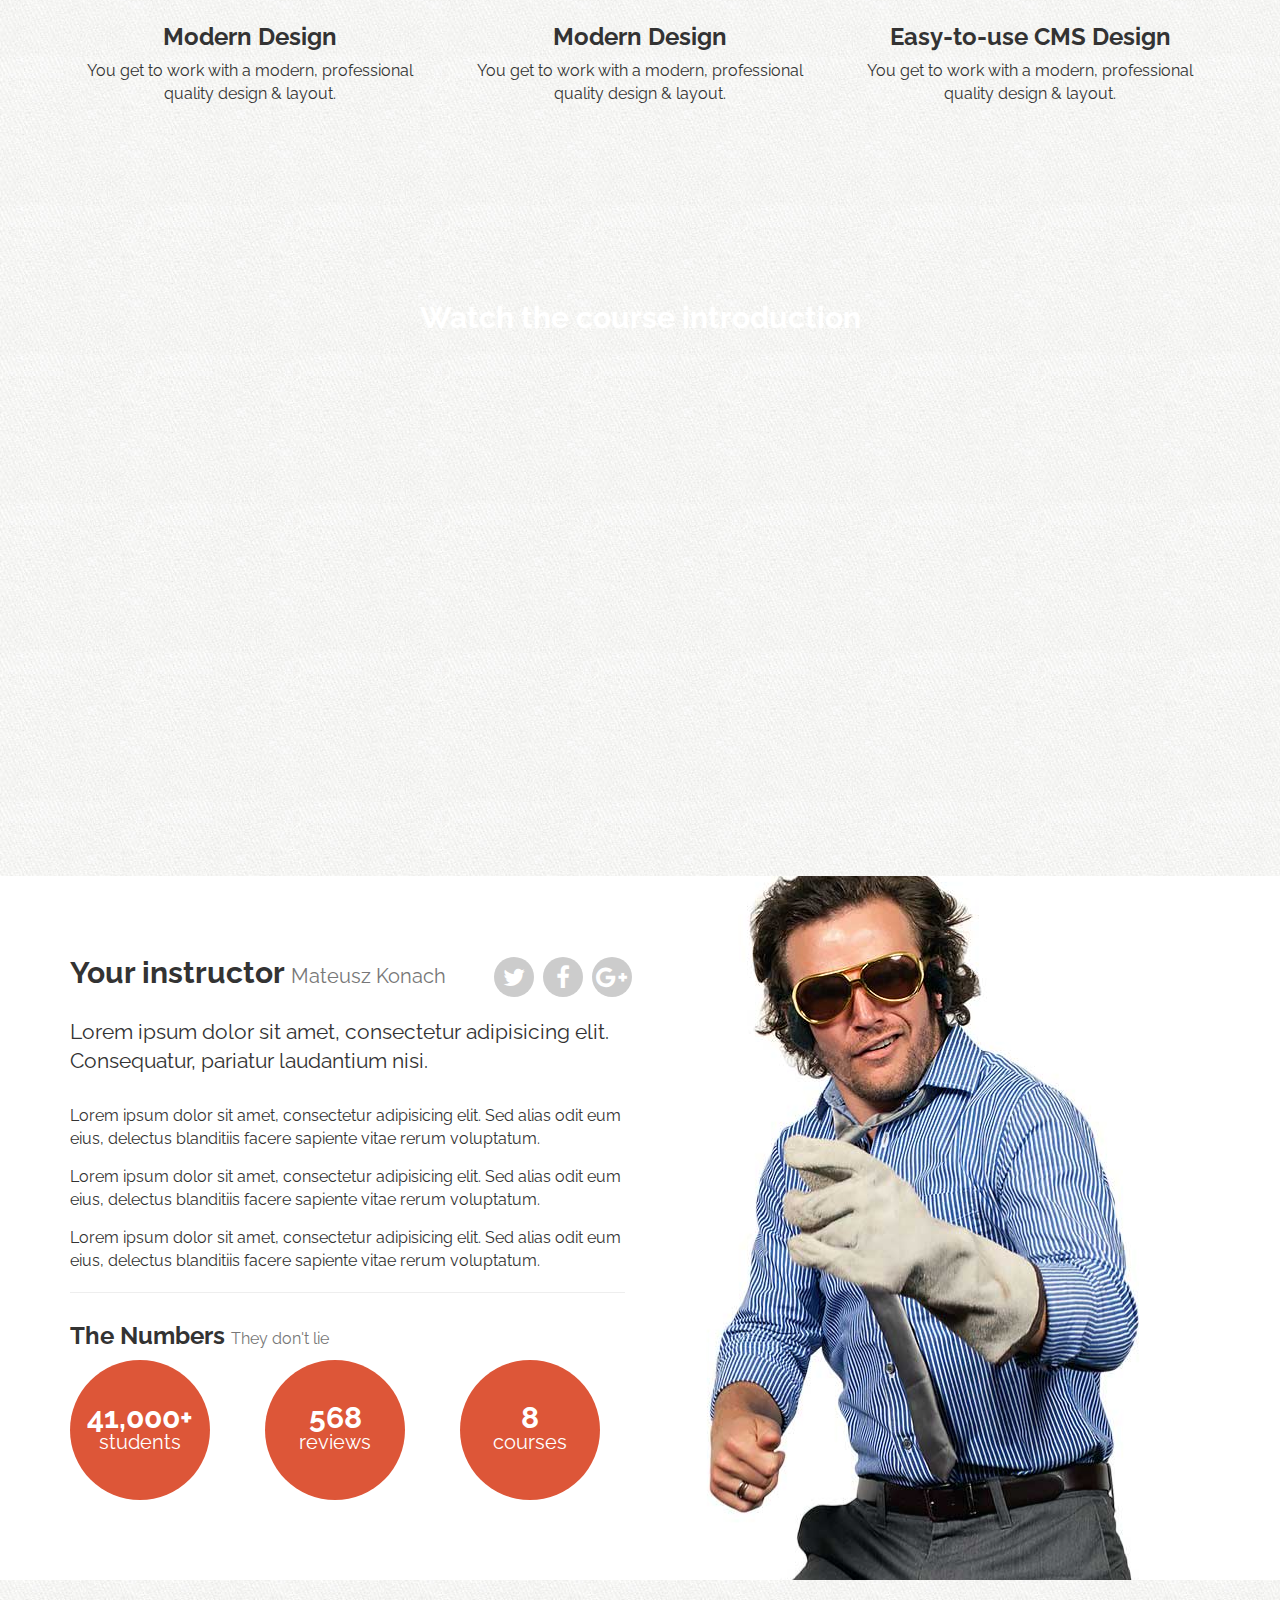
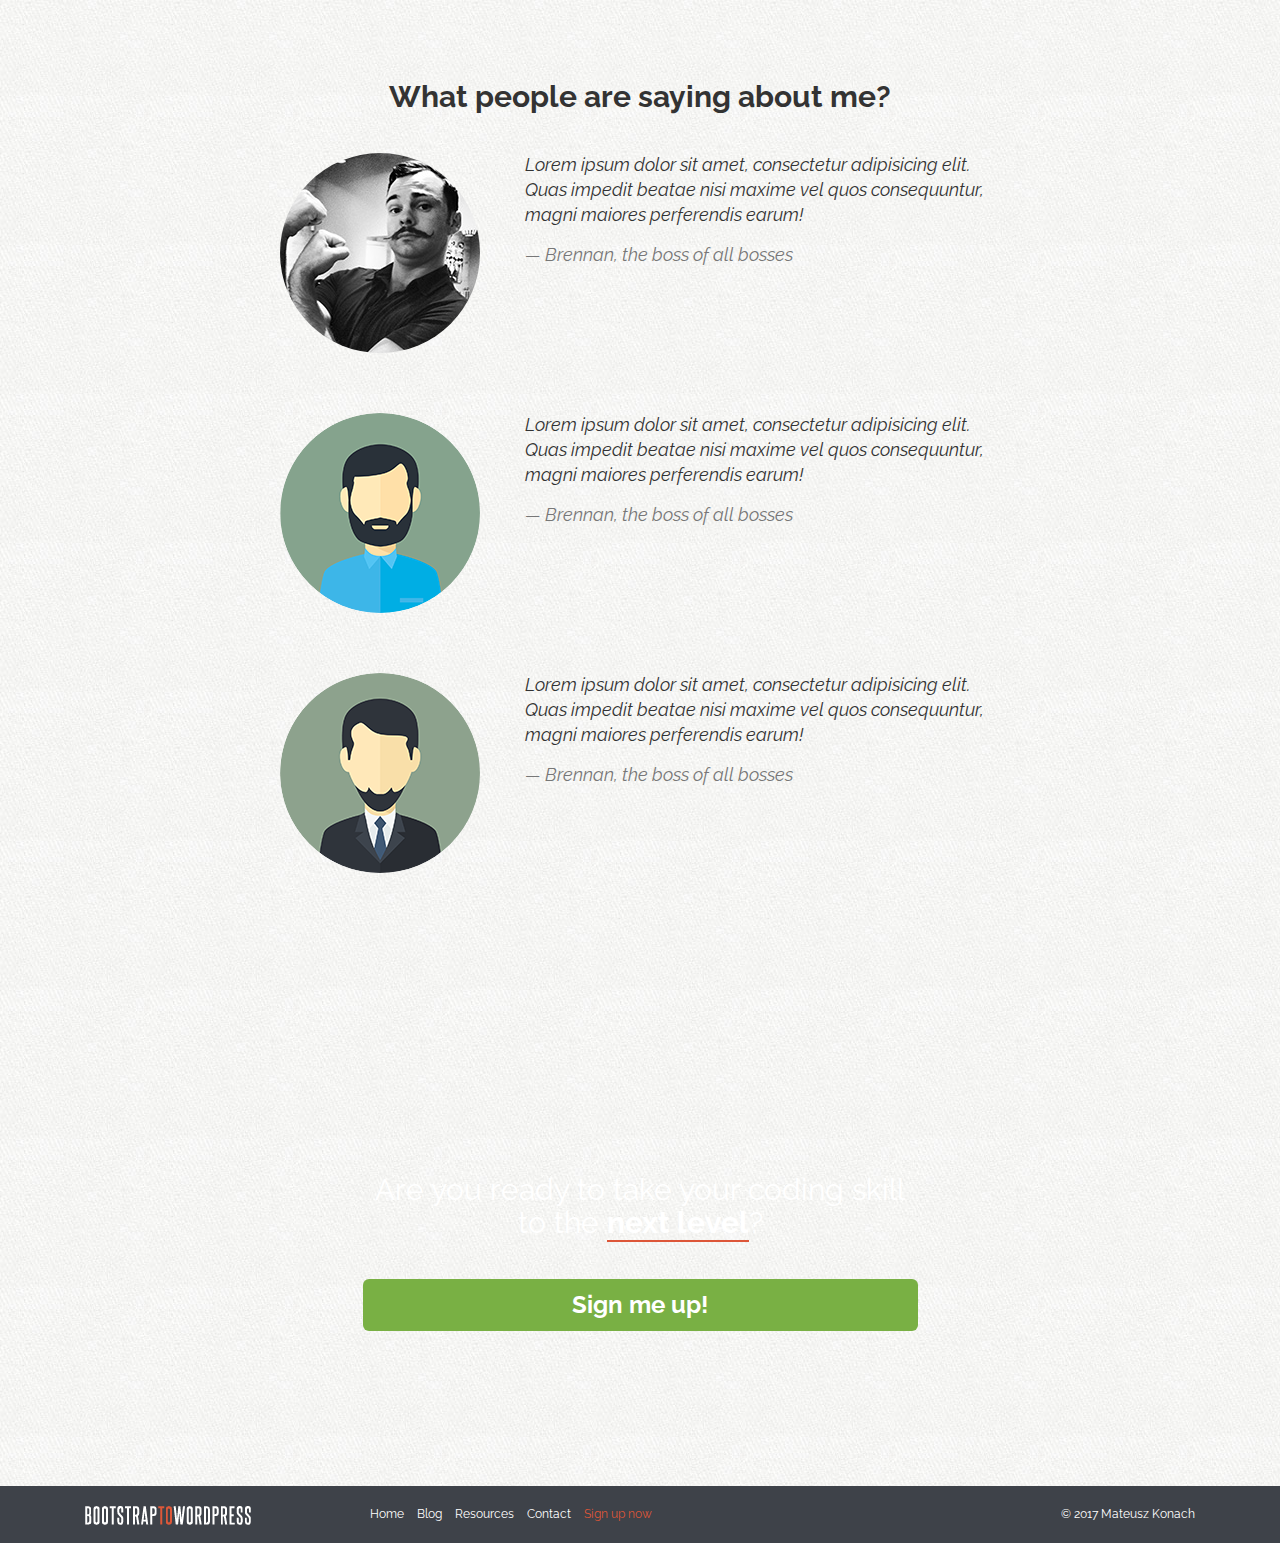
==== commit f56e508b: "post site" ====
--- a/index.html
+++ b/index.html
@@ -53,7 +53,7 @@
                                 <a href="blog.html">Blog</a>
                             </li>
                             <li>
-                                <a href="resources.html">Blog</a>
+                                <a href="resources.html">Resources</a>
                             </li>
                             <li>
                                 <a href="contact.html">Contact</a>
--- a/assets/css/custom.css
+++ b/assets/css/custom.css
@@ -38,6 +38,14 @@
     font-size: 18px;
 }
 
+p {
+    margin: 0 0 15px;
+}
+
+p.lead {
+    font-weight: normal;
+}
+
 a:link,
 a:visited {
     color: #dd5638;
@@ -343,6 +351,170 @@
 }
 
 
+/* FORMS */
+
+label {
+    display: block;
+    font-weight: bold;
+}
+
+input[type="text"],
+input[type="email"],
+input[type="url"],
+input[type="password"],
+input[type="search"],
+textarea {
+    border: 1px solid #ccc;
+    border-radius: 3px;
+    color: #666;
+    display: block;
+    box-sizing: border-box;
+    width: 100%;
+    padding: 6px 12px;
+}
+
+
+/*  BLOG  */
+
+.post,
+.widget,
+.comments {
+    position: relative;
+    border: 1px solid #ddd;
+    background: white;
+    margin: 0 0 40px;
+    border-radius: 4px;
+}
+
+.post header,
+.post .post-excerpt,
+.comments,
+.post-body {
+    padding: 20px;
+}
+
+.post header h3,
+.post header h1 {
+    margin: 0 0 15px;
+    padding: 0 0 15px;
+    border-bottom: solid 1px #ddd;
+}
+
+.post header h1 {
+    font-size: 24px;
+}
+
+.post-image {
+    height: auto;
+}
+
+.post-details {
+    font-size: 12px;
+    width: 90%;
+}
+
+.post-details i.fa {
+    padding-left: 10px;
+}
+
+.post-details i.fa:first-child {
+    padding: 0;
+}
+
+
+/* WIDGETS */
+
+.widget {
+    padding: 20px;
+}
+
+.widget h4 {
+    margin: 0 0 10px;
+    padding: 0 0 10px;
+    border-bottom: solid 1px #ddd;
+}
+
+.widget ul {
+    list-style: none;
+    margin: 0;
+    padding: 0;
+}
+
+.widget ul li {
+    margin: 0 0 5px;
+}
+
+.widget ul li:hover {
+    position: relative;
+    left: 1px;
+}
+
+
+/* COMMENTS */
+
+.post-comment-badge {
+    height: 70px;
+    width: 70px;
+    position: absolute;
+    top: 25px;
+    right: 20px;
+    border: none;
+    border-radius: 100%;
+    background: #79b044;
+    text-align: center;
+}
+
+.post-comment-badge a {
+    position: relative;
+    top: 50%;
+    display: inline-block;
+    -webkit-transform: translateY(-50%);
+    transform: translateY(-50%);
+    color: white;
+    font-size: 20px;
+    line-height: 20px;
+}
+
+.post-comment-badge i.fa {
+    display: block;
+    font-size: 15px;
+    padding: 0;
+    margin-bottom: 4px;
+}
+
+.post-comment-badge:hover {
+    background-color: #8bc653;
+}
+
+.comments h3 {
+    text-align: center;
+}
+
+.comments h4 {
+    font-size: 1.3em;
+}
+
+.comments ol {
+    list-style: none;
+    padding: 0;
+    margin: 0;
+}
+
+.comments ol li {
+    background: rgba(0, 0, 0, 0.02);
+    padding: 10px 20px;
+    margin: 10px 0;
+    border-radius: 4px;
+    border: solid 1px rgba(0, 0, 0, 0.03);
+}
+
+.comments ol li ol.children {
+    padding: 0;
+    list-style: none;
+    font-size: 0.96em;
+}
+
+
 /* MODAL */
 
 .modal-open[style="padding-right: 17px;"] .navbar-fixed-top,
@@ -382,6 +554,10 @@
 
 /* LAYOUT  */
 
+.row + .row {
+    margin-top: 20px;
+}
+
 section {
     padding: 80px 0;
 }
@@ -396,6 +572,33 @@
 
 section h3 {
     margin: 30px 0 10px;
+}
+
+.primary {
+    padding-top: 40px;
+    padding-bottom: 40px;
+}
+
+.feature-image {
+    display: table;
+    width: 100%;
+}
+
+.feature-image-default {
+    background: url(../img/stuff-feature.jpg) no-repeat;
+    background-size: cover;
+}
+
+.feature-image-default-alt {
+    background: url(../img/hipster-stuff.jpg) no-repeat;
+    background-size: cover;
+}
+
+.feature-image h1 {
+    display: table-cell;
+    vertical-align: middle;
+    text-align: center;
+    color: white;
 }
 
 .optin {
@@ -408,4 +611,40 @@
 
 .optin p {
     margin: 7px 0 0 0;
+}
+
+
+/* MEDIA QUERIES */
+
+@media screen and (max-width: 991px) {
+    .instructor .container {
+        background: rgba(255, 255, 255, 0.8);
+        padding: 20px;
+    }
+}
+
+@media screen and (max-width: 768px) {
+    .logo {
+        width: 50%;
+    }
+    .optin p {
+        margin: 0 0 10px;
+    }
+    .video-feature iframe {
+        height: 240px;
+    }
+    .testimonial blockquote {
+        margin-top: 20px;
+    }
+}
+
+@media screen and (max-width: 568px) {
+    .instructor .num {
+        height: 100px;
+        width: 100px;
+        font-size: 22px;
+    }
+    .instructor .num span {
+        font-size: 16px;
+    }
 }